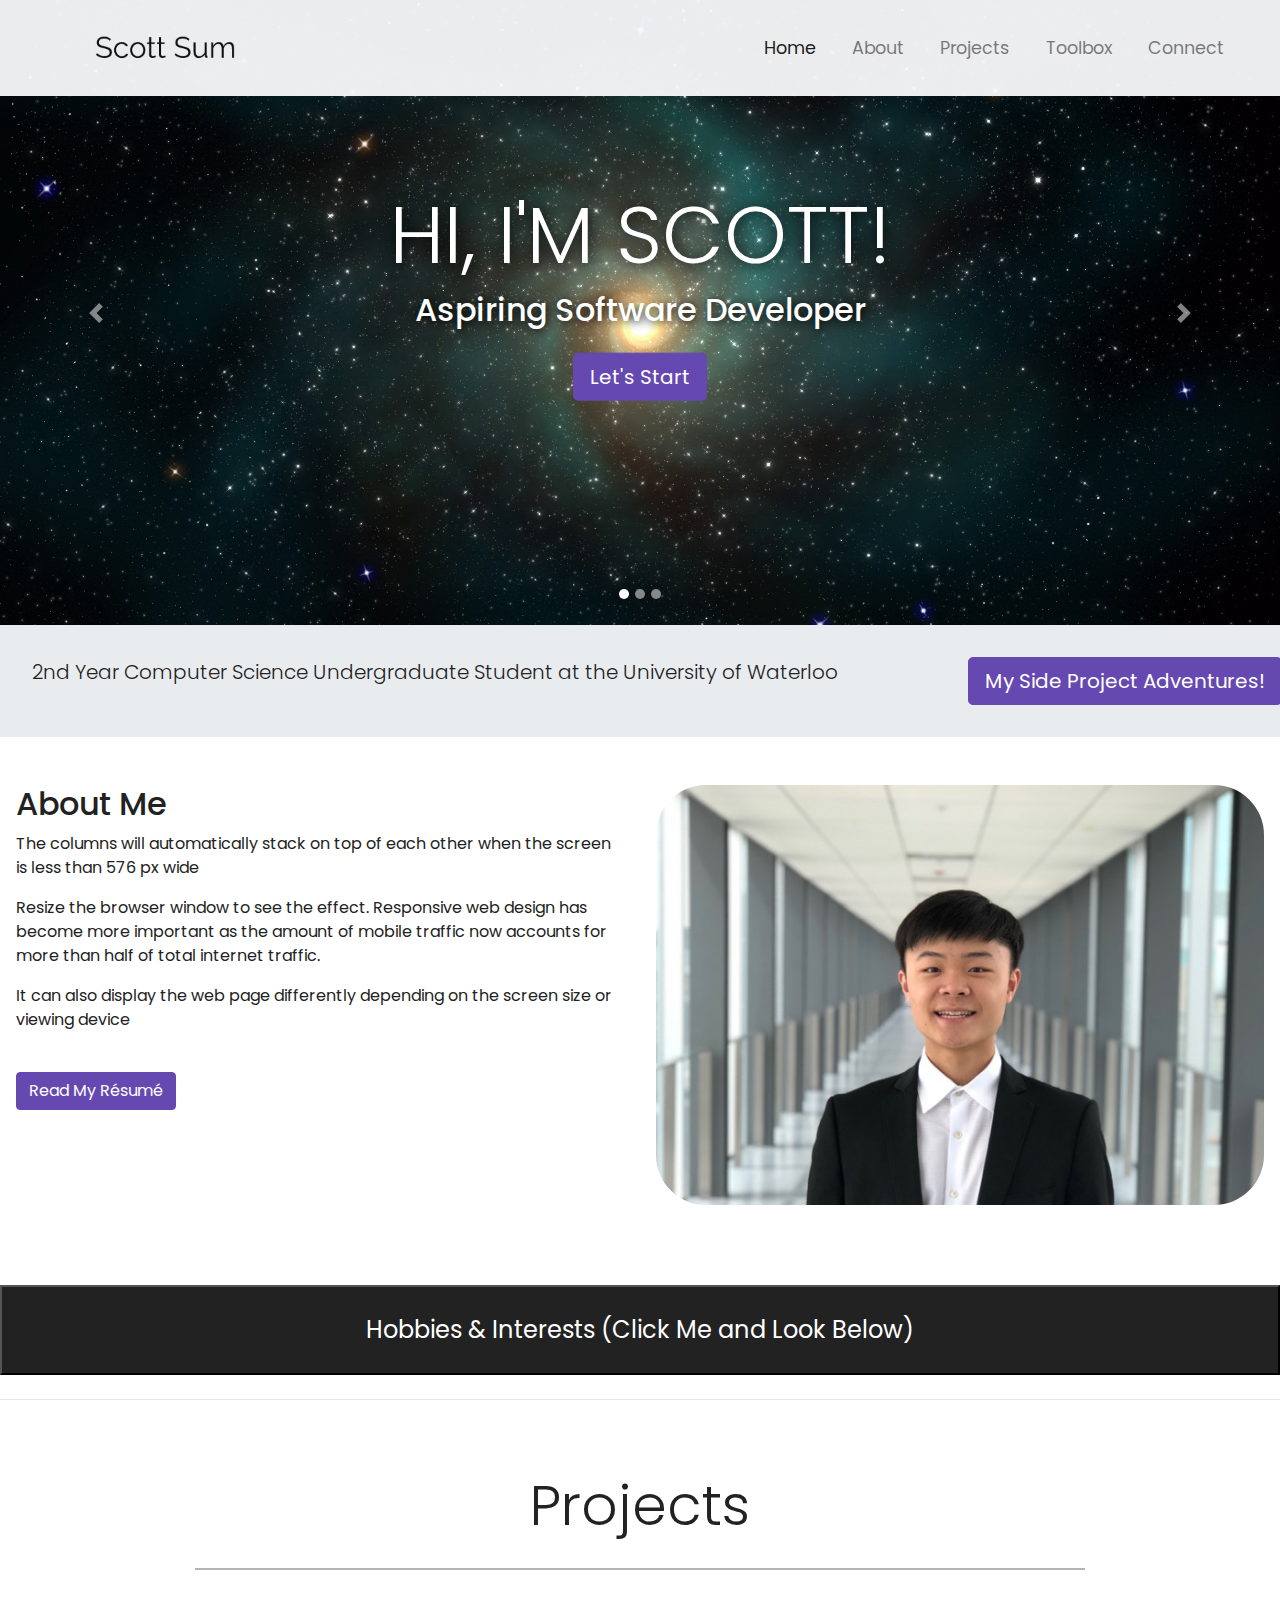
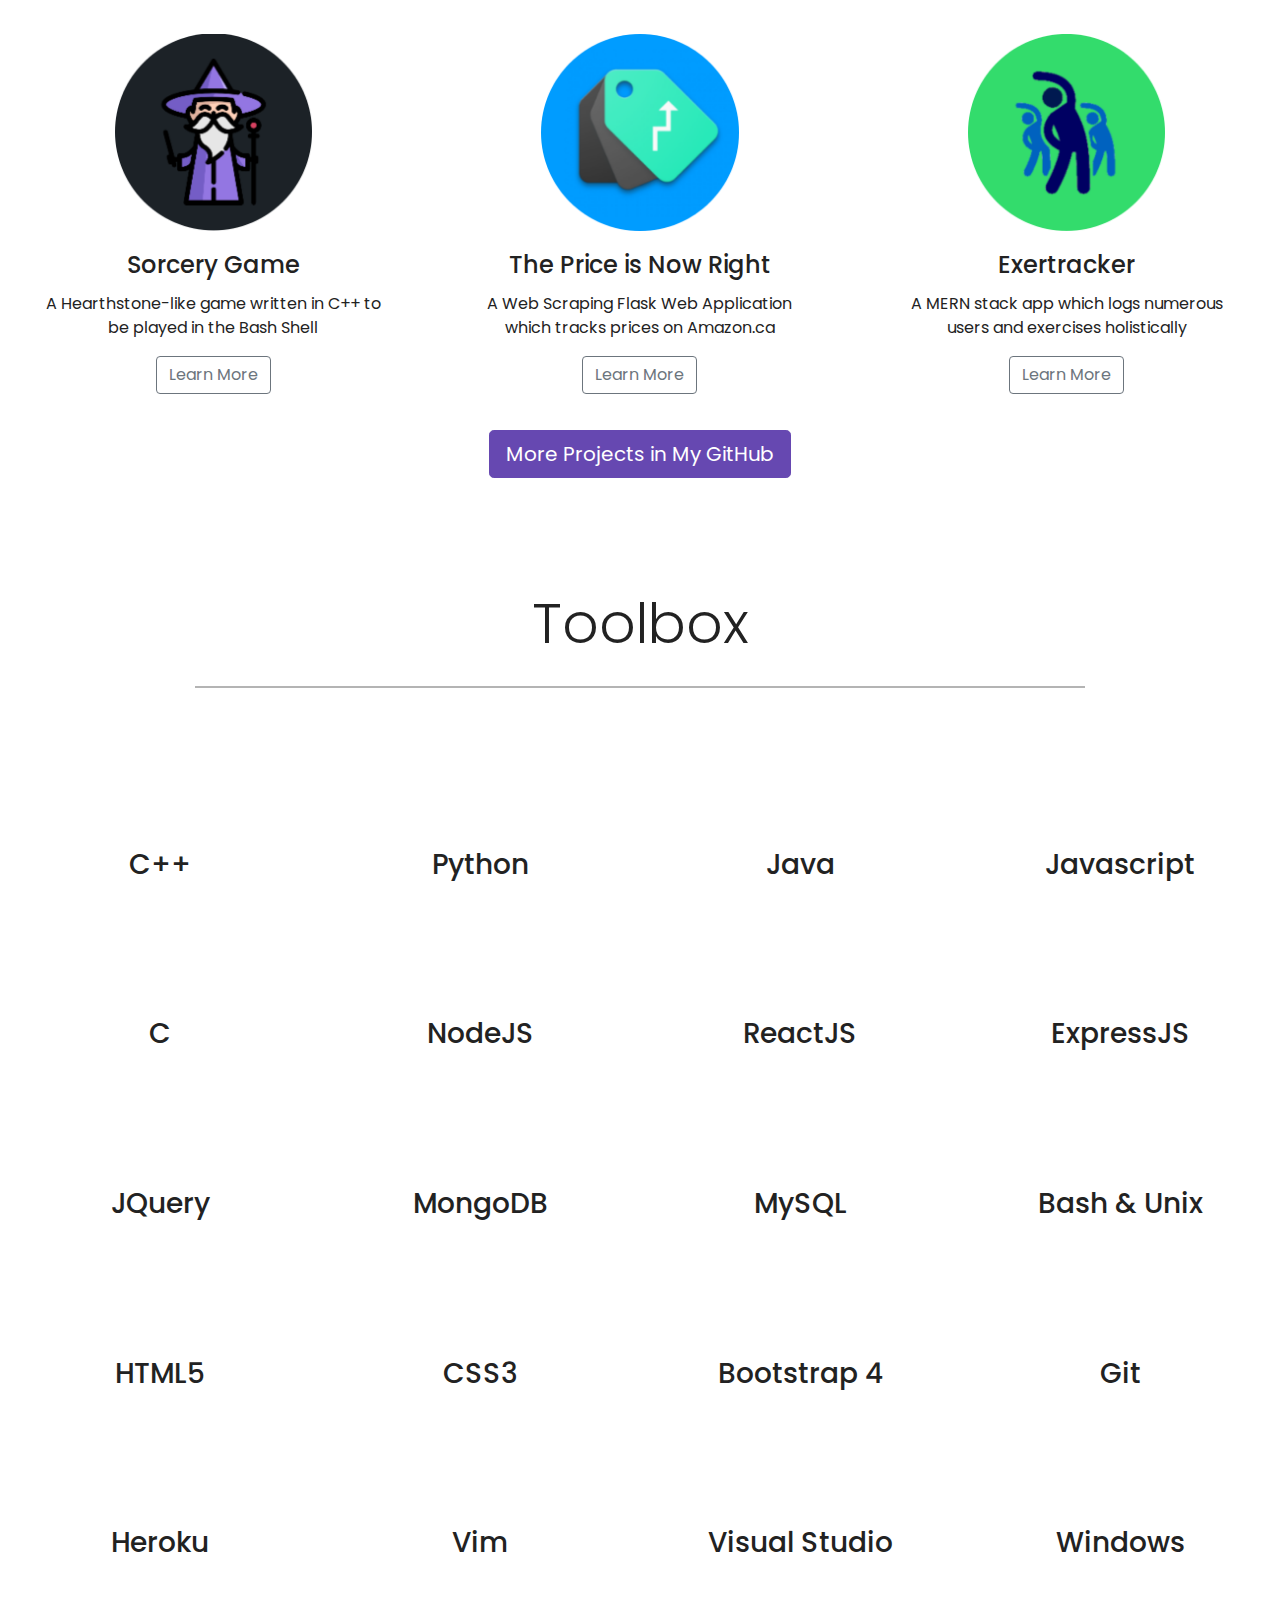
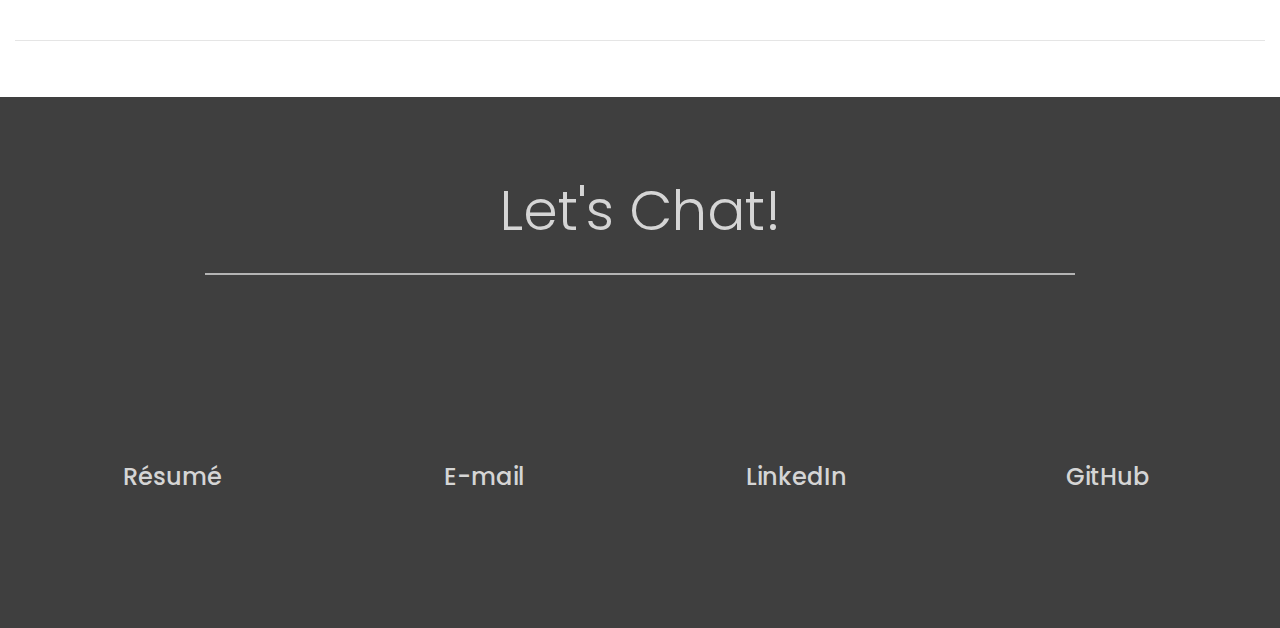
==== index.html @ 294de3d8 "first commit" ====
<!DOCTYPE html>
<html lang="en">
<head>
	<meta charset="utf-8">
	<meta name="viewport" content="width=device-width, initial-scale=1">
	<title>Scott Sum</title>
	<link rel="stylesheet" href="https://maxcdn.bootstrapcdn.com/bootstrap/4.0.0/css/bootstrap.min.css">
	<script src="https://ajax.googleapis.com/ajax/libs/jquery/3.3.1/jquery.min.js"></script>
	<script src="https://cdnjs.cloudflare.com/ajax/libs/popper.js/1.12.9/umd/popper.min.js"></script>
	<script src="https://maxcdn.bootstrapcdn.com/bootstrap/4.0.0/js/bootstrap.min.js"></script>
	<script src="https://use.fontawesome.com/releases/v5.11.2/js/all.js"></script>
	<link href="style.css" rel="stylesheet">
	<link rel="stylesheet" href="https://cdn.rawgit.com/konpa/devicon/df6431e323547add1b4cf45992913f15286456d3/devicon.min.css">
	<link rel='icon' href='img/favicon.ico' type='image/x-icon'/ >
</head>
<body>
	
	<!-- Navigation -->
	<nav class="navbar navbar-expand-md navbar-light bg-light fixed-top">
		<div class="container-fluid">
			<a class="navbar-brand" href="#"><img src="img/namelogo.png"></a>
			<button class="navbar-toggler" type="button" data-toggle="collapse" data-target="#navbarResponsive">
				<span class="navbar-toggler-icon"></span>
			</button>
			<div class="collapse navbar-collapse" id="navbarResponsive">
				<ul class="navbar-nav ml-auto">
					<li class="nav-item active">
						<a class="nav-link" href="#">Home</a>
					</li>
					<li class="nav-item">
						<a class="nav-link" href="#about">About</a>
					</li>
					<li class="nav-item">
						<a class="nav-link" href="#projects">Projects</a>
					</li>
					<li class="nav-item">
						<a class="nav-link" href="#toolbox">Toolbox</a>
					</li>
					<li class="nav-item">
						<a class="nav-link" href="#connect">Connect</a>
					</li>
				</ul>
			</div>
		</div>
	</nav>


<!--- Image Slider 

<div id="slides" class="carousel slide" data-ride="carousel">
<ul class="carousel-indicators">
	<li data-target="#slides" data-slide-to="0" class="active"></li>
	<li data-target="#slides" data-slide-to="1"></li>
	<li data-target="#slides" data-slide-to="2"></li>
</ul>
<div class="carousel-inner">
	<div class="carousel-item active">
		<img src="img/space.png">
		<div class="carousel-caption">
			<h1 class="display-2">Hi, I'm Scott!</h1>
			<h3>Aspiring Software Developer</h3>			
			<button onclick=window.location.href="#jumbotron" type="button" class="btn btn-primary btn-lg">Let's Start</button>
		</div> 
	</div>
	<div class="carousel-item">
		<img src="img/waterloo.png">
	</div>
	<div class="carousel-item">
		<img src="img/toronto.png">
	</div> 
</div>
</div>-->
<div id="slides" class="carousel slide" data-ride="carousel">

	<!-- Indicators -->
	<ul class="carousel-indicators">
		<li data-target="#slides" data-slide-to="0" class="active"></li>
		<li data-target="#slides" data-slide-to="1"></li>
		<li data-target="#slides" data-slide-to="2"></li>
	</ul>

	<!-- The slideshow -->
	<div class="carousel-inner">
		<div class="carousel-item active">
			<img src="img/space.png" alt="Space">
			<div class="carousel-caption">
				<h1 class="display-2">Hi, I'm Scott!</h1>
				<h3>Aspiring Software Developer</h3>			
				<a href="#about"><button type="button" class="btn btn-primary btn-lg">Let's Start</button></a>
				
			</div> 
		</div>
		<div class="carousel-item">
			<img src="img/waterloo.png" alt="Waterloo">
		</div>
		<div class="carousel-item">
			<img src="img/toronto.png" alt="Toronto">
		</div>
	</div>

	<!-- Left and right controls -->
	<a class="carousel-control-prev" href="#slides" data-slide="prev">
		<span class="carousel-control-prev-icon"></span>
	</a>
	<a class="carousel-control-next" href="#slides" data-slide="next">
		<span class="carousel-control-next-icon"></span>
	</a>

</div>


<!--- Jumbotron -->
<a name="jumbotron"></a>
<div class="container-fluid">
	<div class="row jumbotron">
		<div class="col-xs-12 col-sm-12 col-md-9 col-lg-9 cl-xl-10">
			<p class="lead">2nd Year Computer Science Undergraduate Student at the University of Waterloo</p>
		</div>
		<div class="col-xs-12 col-sm-12 col-md-3 col-lg-3 col-xl-2">
			<a name="about"></a>
			<a href="#projects"><button type="button" class="btn btn-primary btn-lg">My Side Project Adventures!</button></a>
		</div>
	</div>

</div>

<!--- Welcome Section 
<div class="container-fluid padding">
<div class="row welcome text=center">
	<div class="col-12">
		<h1 class="display-4">Built with ease.</h1>
	</div>
	<hr>
	<div class="col-12">
		<p class="lead">Welcome to my Bootstrap 4 website tutorial! Bootstrap is a free and open-source front0end library with HTML and CSS based designs.</p>
	</div>
</div>
</div>-->

<!--- Two Column Section -->
<div class="container-fluid padding">
	<div class="row padding">
		<div class="col-lg-6">
			<h2>About Me</h2>
			<p>The columns will automatically stack on top of each other when the screen is less than 576 px wide</p>
			<p>Resize the browser window to see the effect. Responsive web design has become more important as the amount of mobile traffic now accounts for more than half of total internet traffic.</p>
			<p>It can also display the web page differently depending on the screen size or viewing device</p>
			<br>
			<a href="https://www.dropbox.com/s/lf93338j1oi5sue/Sum%2C%20Scott%20Resume.pdf?dl=0" target="_blank" class="btn btn-primary">Read My Résumé</a>
		</div>
		<div class="col-lg-6">
			<img src="img/scott.png" class="scott img-fluid">
		</div>
	</div>
</div>
<!--- Emoji Section -->
<a name="projects"></a>
<button class="fun" data-toggle="collapse" data-target="#emoji">Hobbies & Interests (Click Me and Look Below)</button>
<div id="emoji" class="collapse">
	<div class="container-fluid padding">
		<div class="row text-center">
			<div class="col-sm-6 col-md-3">
				<img class="gif" src="img/gif/basketball.gif">
			</div>
			<div class="col-sm-6 col-md-3">
				<img class="gif" src="img/gif/ski.gif">
			</div>
			<div class="col-sm-6 col-md-3">
				<img class="gif" src="img/gif/rubiks.gif">
			</div>
			<div class="col-sm-6 col-md-3">
				<img class="gif" src="img/gif/cooking.gif">
			</div>
		</div>
	</div>
</div>
<hr class="my-4">



<!--- Fixed background 
<figure>
	<div class="fixed-wrap">
		<div id="fixed">
		</div>
	</div>
</figure>-->




<!--- Meet the team -->
<div class="container-fluid padding">
	<div class="row welcome text-center">
		<div class="col-12">
			<h1 class="display-4">Projects</h1>
		</div>
		<hr>
	</div>
</div>

<!--- Cards -->
<div class="container-fluid padding">
	<div class="row padding">
		<div class="col-md-4">
			<div class="card">
				<img class="card-img-top" src="img/project1.png">
				<div class="card-body">
					<h4 class="card-title">Sorcery Game</h4>
					<p class="card-text">A Hearthstone-like game written in C++ to be played in the Bash Shell</p>
					<a href="sorcery.html" class="btn btn-outline-secondary">Learn More</a>
				</div>
			</div>
		</div>
		<div class="col-md-4">
			<div class="card">
				<img class="card-img-top" src="img/project4.png">
				<div class="card-body">
					<h4 class="card-title">The Price is Now Right</h4>
					<p class="card-text">A Web Scraping Flask Web Application which tracks prices on Amazon.ca</p>
					<a href="amazon.html" class="btn btn-outline-secondary">Learn More</a>
				</div>
			</div>
		</div>
		<div class="col-md-4">
			<div class="card">
				<img class="card-img-top" src="img/project2.png">
				<div class="card-body">
					<h4 class="card-title">Exertracker</h4>
					<p class="card-text">A MERN stack app which logs numerous users and exercises holistically</p>
					<a href="exertracker.html" class="btn btn-outline-secondary">Learn More</a>
				</div>
			</div>
		</div>
		

		<div class="container">
			<div class="text-center">
				<a name="toolbox"></a>
				<a href="https://github.com/scott-sum" target="_blank"><button class="btn-primary btn-lg">More Projects in My GitHub</button></a>
			</div>
		</div>
	</div>
</div>

<!--- Three Column Section -->


<div class="container-fluid padding">
	<div class="row welcome text-center">
		<div class="col-12">
			<h1 class="display-4">Toolbox</h1>
		</div>
		<hr>
	</div>
</div>

<div class="container-fluid padding">
	<div class="row text-center padding">
		<div class="icon col-xs-12 col-sm-6 col-md-3">
			<i class="devicon-cplusplus-plain"></i>
			<h3>C++</h3>
		</div>
		<div class="icon col-xs-12 col-sm-6 col-md-3">
			<i class="devicon-python-plain"></i>
			<h3>Python</h3>
		</div>
		<div class="icon col-xs-12 col-sm-6 col-md-3">
			<i class="devicon-java-plain"></i>
			<h3>Java</h3>
		</div>
		<div class="icon col-xs-12 col-sm-6 col-md-3">
			<i class="devicon-javascript-plain"></i>
			<h3>Javascript</h3>
		</div>
		<div class="icon col-xs-12 col-sm-6 col-md-3">
			<i class="devicon-c-plain"></i>
			<h3>C</h3>
		</div>
		<div class="icon col-xs-12 col-sm-6 col-md-3">
			<i class="devicon-nodejs-plain"></i>
			<h3>NodeJS</h3>
		</div>
		<div class="icon col-xs-12 col-sm-6 col-md-3">
			<i class="devicon-react-original"></i>
			<h3>ReactJS</h3>
		</div>
		<div class="icon col-xs-12 col-sm-6 col-md-3">
			<i class="devicon-express-original"></i>
			<h3>ExpressJS</h3>
		</div>
		<div class="icon col-xs-12 col-sm-6 col-md-3">
			<i class="devicon-jquery-plain"></i>
			<h3>JQuery</h3>
		</div>
		<div class="icon col-xs-12 col-sm-6 col-md-3">
			<i class="devicon-mongodb-plain"></i>
			<h3>MongoDB</h3>
		</div>
		<div class="icon col-xs-12 col-sm-6 col-md-3">
			<i class="devicon-mysql-plain"></i>
			<h3>MySQL</h3>
		</div>
		<div class="icon col-xs-12 col-sm-6 col-md-3">
			<i class="devicon-linux-plain"></i>
			<h3>Bash & Unix</h3>
		</div>
		<div class="icon col-xs-12 col-sm-6 col-md-3">
			<i class="devicon-html5-plain"></i>
			<h3>HTML5</h3>
		</div>	
		<div class="icon col-xs-12 col-sm-6 col-md-3">
			<i class="devicon-css3-plain"></i>
			<h3>CSS3</h3>
		</div>
		<div class="icon col-xs-12 col-sm-6 col-md-3">
			<i class="devicon-bootstrap-plain"></i>
			<h3>Bootstrap 4</h3>
		</div>
		<div class="icon col-xs-12 col-sm-6 col-md-3">
			<i class="devicon-git-plain"></i>
			<h3>Git</h3>
		</div>
		<div class="icon col-xs-12 col-sm-6 col-md-3">
			<i class="devicon-heroku-original"></i>
			<h3>Heroku</h3>
		</div>
		<div class="icon col-xs-12 col-sm-6 col-md-3">
			<i class="devicon-vim-plain"></i>
			<h3>Vim</h3>
		</div>
		<div class="icon col-xs-12 col-sm-6 col-md-3">
			<i class="devicon-visualstudio-plain"></i>
			<h3>Visual Studio</h3>
		</div>
		<div class="icon col-xs-12 col-sm-6 col-md-3">
			<i class="devicon-windows8-original"></i>
			<h3>Windows</h3>
		</div>	
	</div>
	<hr class="my-4">
</div>

<!--- Two Column Section 
<div class="container-fluid padding">
<div class="row padding">
	<div class="col-lg-6">
		<h2>Our Philosophy</h2>
		<p>We know that greatness in a disruptive era requires bold ambition, curious talent and a culture that believes we're smarter together</p>
		<p>We approach every challenge holistically, with best-in-class expertise in data, creativity, media, technology, search, social and more. We call this Alchemy. It has the pwoer to build our client's brands and transform their business. And while it may seem like magic, we've got it down to a science </p>
		<br>		
	</div>
	<div class="col-lg-6">
		<img src="img/bootstrap2.png" class="img-fluid">
	</div>
</div>
<hr class="my-4">
</div> 
-->

<!--- Emoji Section 
<button class="fun" data-toggle="collapse" data-target="#emoji">Hobbies & Interests</button>
<div id="emoji" class="collapse">
<div class="container-fluid padding">
<div class="row text-center">
	<div class="col-sm-6 col-md-3">
		<img class="gif" src="img/gif/basketball.gif">
	</div>
	<div class="col-sm-6 col-md-3">
		<img class="gif" src="img/gif/ski.gif">
	</div>
	<div class="col-sm-6 col-md-3">
		<img class="gif" src="img/gif/rubiks.gif">
	</div>
	<div class="col-sm-6 col-md-3">
		<img class="gif" src="img/gif/cooking.gif">
	</div>
</div>
</div>
</div>-->




<!--- Footer -->

<a name="connect"></a>
<footer>
	<div class="container-fluid padding">
		<!--- Connect -->
		<div class="container-fluid padding">
			<div class="row text-center padding">
				<div class="container-fluid padding">
					<div class="row welcome text-center">
						<div class="col-12">
							<h1 class="display-4">Let's Chat!</h1>
						</div>
						<hr>
					</div>
				</div>
				<div class="col-12 social padding">
					<div class="row">
						<div class="col-md-3">
							<a href="https://www.dropbox.com/s/lf93338j1oi5sue/Sum%2C%20Scott%20Resume.pdf?dl=0" target="_blank"><i class="far fa-file"></i></a>
							<h4>Résumé</h4>
						</div>
						<div class="col-md-3">
							<a href="mailto:scottsum@outlook.com"><i class="fas fa-envelope-square"></i></a>
							<h4>E-mail</h4>
						</div>
						<div class="col-md-3">
							<a href="https://linkedin.com/in/scottsum/" target="_blank"><i class="fab fa-linkedin"></i></a>
							<h4>LinkedIn</h4>
						</div>
						<div class="col-md-3">
							<a href="https://github.com/scott-sum" target="_blank"><i class="fab fa-github"></i></a>
							<h4>GitHub</h4>
						</div>
					</div>	
				</div>
			</div>
		</div>
	</div>
</footer>



</body>
</html>
---- style.css ----
@import url('https://fonts.googleapis.com/css?family=Poppins:400,500,700');

html {
  scroll-behavior: smooth;
}

html, body {
  height: 100%;
  width: 100%;
  font-family: 'Poppins', sans-serif;
  color: #222;
}
.navbar{
  padding:.8rem;
  opacity: 95%;
}
.navbar-nav li {
  padding-right: 20px;
} 
.nav-link {
  font-size: 1.1em !important;
  
}
.carousel-inner img {
  width: 100%;
  height: 50%;
}
.carousel-caption {
  position: absolute;
  top: 50%;
  transform: translateY(-50%) ; 
}
.carousel-caption h1 {
  font-size: 500%;
  text-transform: uppercase;
  text-shadow: 1px 1px 15px #000;
}
.carousel-caption h3 {
  font-size: 200%;
  font-weight: 500;
  text-shadow: 1px 1px 10px #000;
  padding-bottom: 1rem;
}
.carousel-indicators li {
  border-radius: 100%;
  width: 10px;
  height: 10px;
}
.btn-primary {
  background-color: #6648b1;
  border: 1px solid #6648b1;
}
.btn-primary:hover {
  background-color: #563d7c;
  border: 1px solid #563d7c;
}
.scott {
  border-radius: 50px;
}
.jumbotron {
  padding: 1rem;
  border-radius: 0;
}

.padding {
  padding-bottom: 2rem;
}
.welcome {
  width: 75%;
  margin: 0 auto;
  padding-top: 2rem;
}
.welcome hr {
  border-top: 2px solid #b4b4b4;
  width: 95%;
  margin-top: 0.3rem;
  margin-bottom: 1rem;
}
.card {  
  border: 0px;    
  text-align: center;
  
}
.card-img-top {  
  width: 100%;
  height: auto;
  padding: 0%;
  margin: auto;
  display: block;
  max-width: 50%;
  
}

.icon i{
  font-size: 4em;
  margin: 1rem;
  color: #DC143C;
  transition: all ease 0.5s;
  -webkit-transition: all ease 0.5s;
  transform: scale(1);
  -webkit-transform: scale(1);  
}

.icon:hover {
  transition: all ease 0.5s;
  -webkit-transition: all ease 0.5s;
  transform: scale(1.2);
  -webkit-transform: scale(1.2);
}
.fun {
  width: 100%;
  font-size: 1.5em;
  height: 10%;
  margin-bottom: 0rem;
  background-color: #222;
  color: white;
}
.gif {
  max-width: 100%;
}
.social a {
  font-size: 4.5em;
  padding: 3rem;

}

.fa-linkedin, .fa-github, .fa-envelope-square, .fa-file {
  color: #d5d5d5;
}

.gif {
  border-radius: 10%;
}



.fa-linkedin:hover,.fa-github:hover,.fa-envelope-square:hover, .fa-file:hover {
  
  transform: scale(1.2);
  -webkit-transform: scale(1.2);
  transition: all ease 0.5s;
  -webkit-transition: all ease 0.5s;
  color: green;
}

footer {
  background-color: #3f3f3f;
  color: #d5d5d5;
  padding-top: 2rem;
}

hr.light {
  border-top: 1px solid #d5d5d5;
  width: 75%;
  margin-top: 0.8rem;
  margin-bottom: 1rem
}
footer a {
  color: #d5d5d5;
}

hr.light-100 {
  border-top: 1px solid #d5d5d5;
  width: 100%;
  margin-top: 0.8rem;
  margin-bottom: 1rem
}

.social {
  display: inline;
}




/*---Media Queries --*/
@media (max-width: 992px) {
  .social a {
    font-size: 4em;
    padding: 2rem;
  }
}
@media (max-width: 768px) {
  .carousel-caption {
    top: 45%;
  }
  .carousel-caption h1 {
    font-size: 350%;
  }
  .carousel-caption h3 {
    font-size: 140%;
    font-weight: 400;
    padding-bottom: 0.2rem;
  }
  .carousel-caption .btn {
    font-size: 95%;
    padding: 8px 14px;
  }
  .display-4 {
    font-size: 200%;
  }
  .social a {
    font-size: 2.5em;
    padding: 1.2rem;
  }
}
@media (max-width: 576px) {
  .carousel-caption {
    top: 40%;
  }
  .carousel-caption h1 {
    font-size: 250%;
  }
  .carousel-caption h3 {
    font-size: 110%;
  }
  .carousel-caption .btn {
    font-size: 90%;
    padding: 8px 14px;
  }
  .carousel-indicators {
    display: none;
  }
  .display-4 {
    font-size: 160%;
  }
  .social a {
    font-size: 2em;
    padding: 0.7rem;
  }
}


/*---Firefox Bug Fix --*/
.carousel-item {
  transition: -webkit-transform 0.5s ease;
  transition: transform 0.5s ease;
  transition: transform 0.5s ease, -webkit-transform 0.5s ease;
  -webkit-backface-visibility: visible;
  backface-visibility: visible;
}
/*--- Fixed Background Image --*/
figure {
  position: relative;
  width: 100%;
  height: 60%;
  margin: 0!important;
}
.fixed-wrap {
  clip: rect(0, auto, auto, 0);
  position: absolute;
  top: 0;
  left: 0;
  width: 100%;
  height: 100%;
}
#fixed {
  background-image: url('img/mac.png');
  position: fixed;
  display: block;
  top: 0;
  left: 0;
  width: 100%;
  height: 100%;
  background-size: cover;
  background-position: center center;
  -webkit-transform: translateZ(0);
          transform: translateZ(0);
  will-change: transform;
}
/*--- Bootstrap Padding Fix --*/
[class*="col-"] {
    padding: 1rem;
}





/*
Extra small (xs) devices (portrait phones, less than 576px)
No media query since this is the default in Bootstrap

Small (sm) devices (landscape phones, 576px and up)
@media (min-width: 576px) { ... }

Medium (md) devices (tablets, 768px and up)
@media (min-width: 768px) { ... }

Large (lg) devices (desktops, 992px and up)
@media (min-width: 992px) { ... }

Extra (xl) large devices (large desktops, 1200px and up)
@media (min-width: 1200px) { ... }
*/
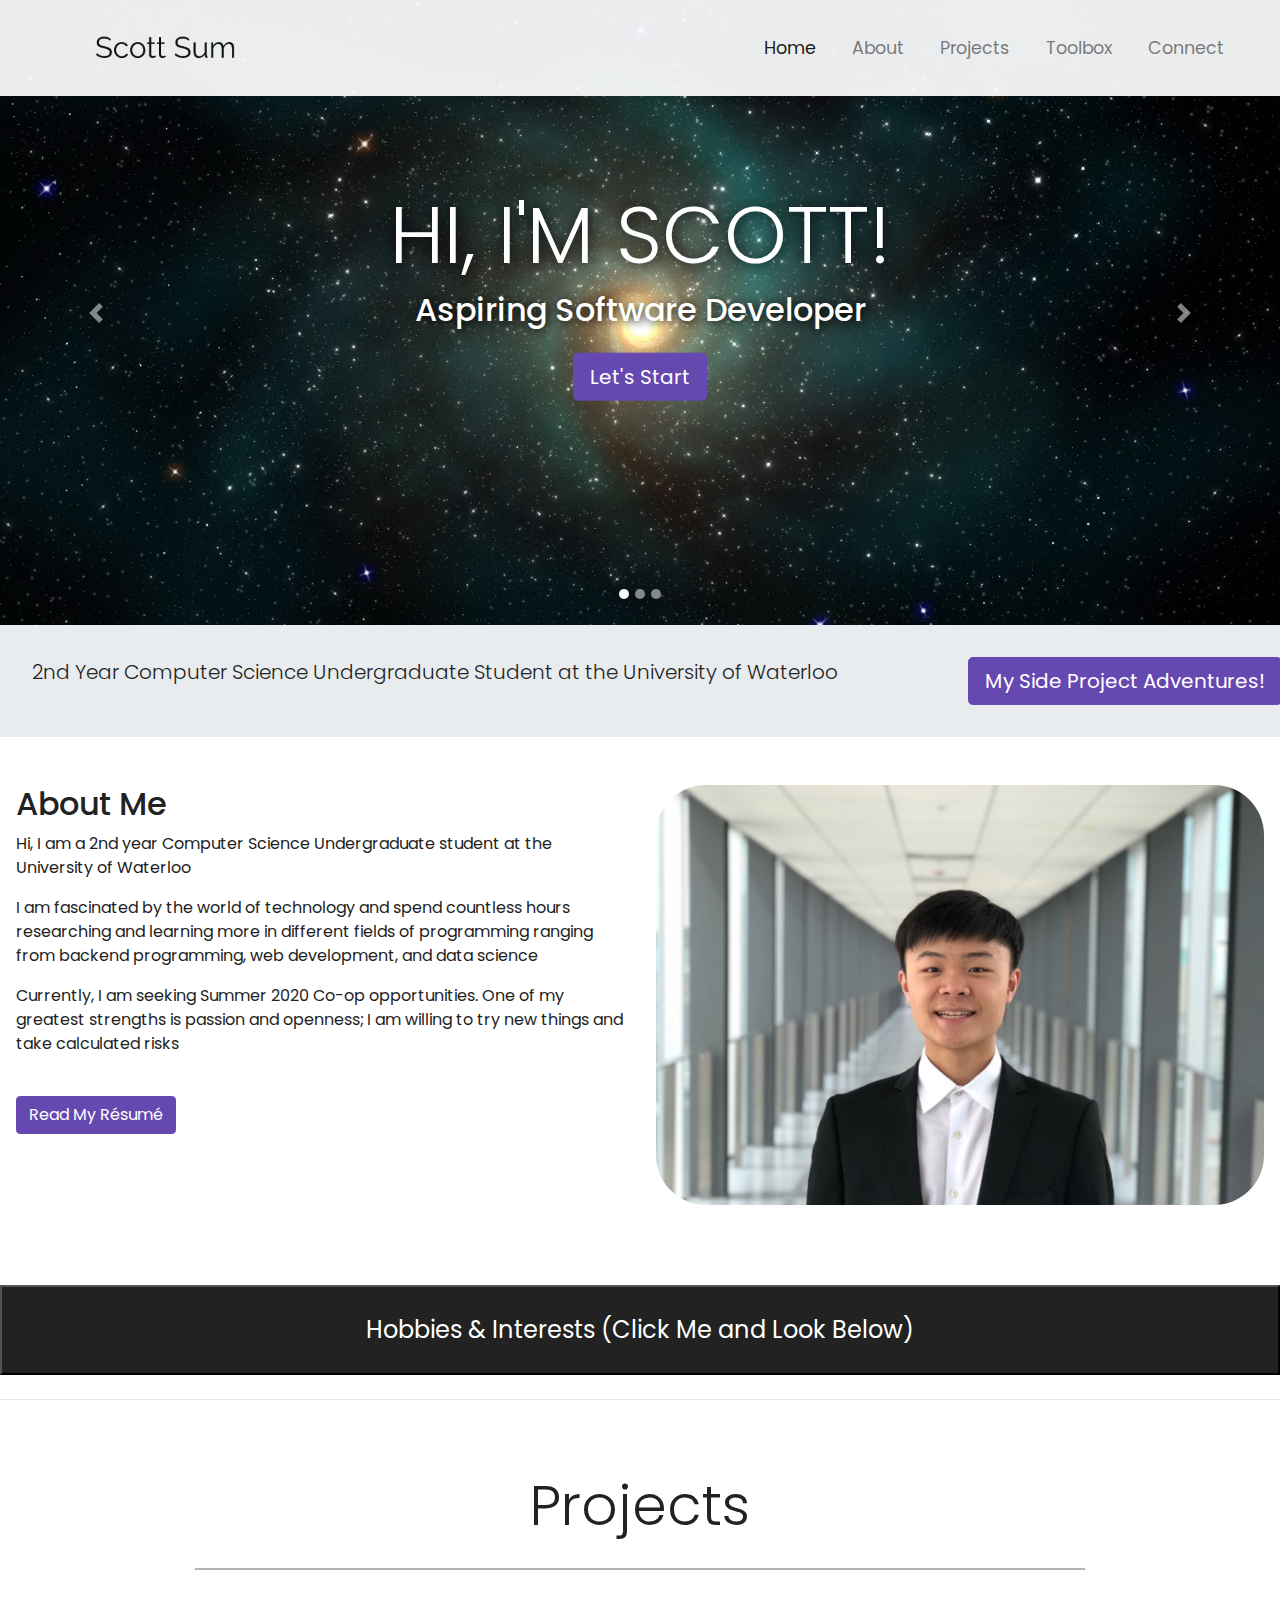
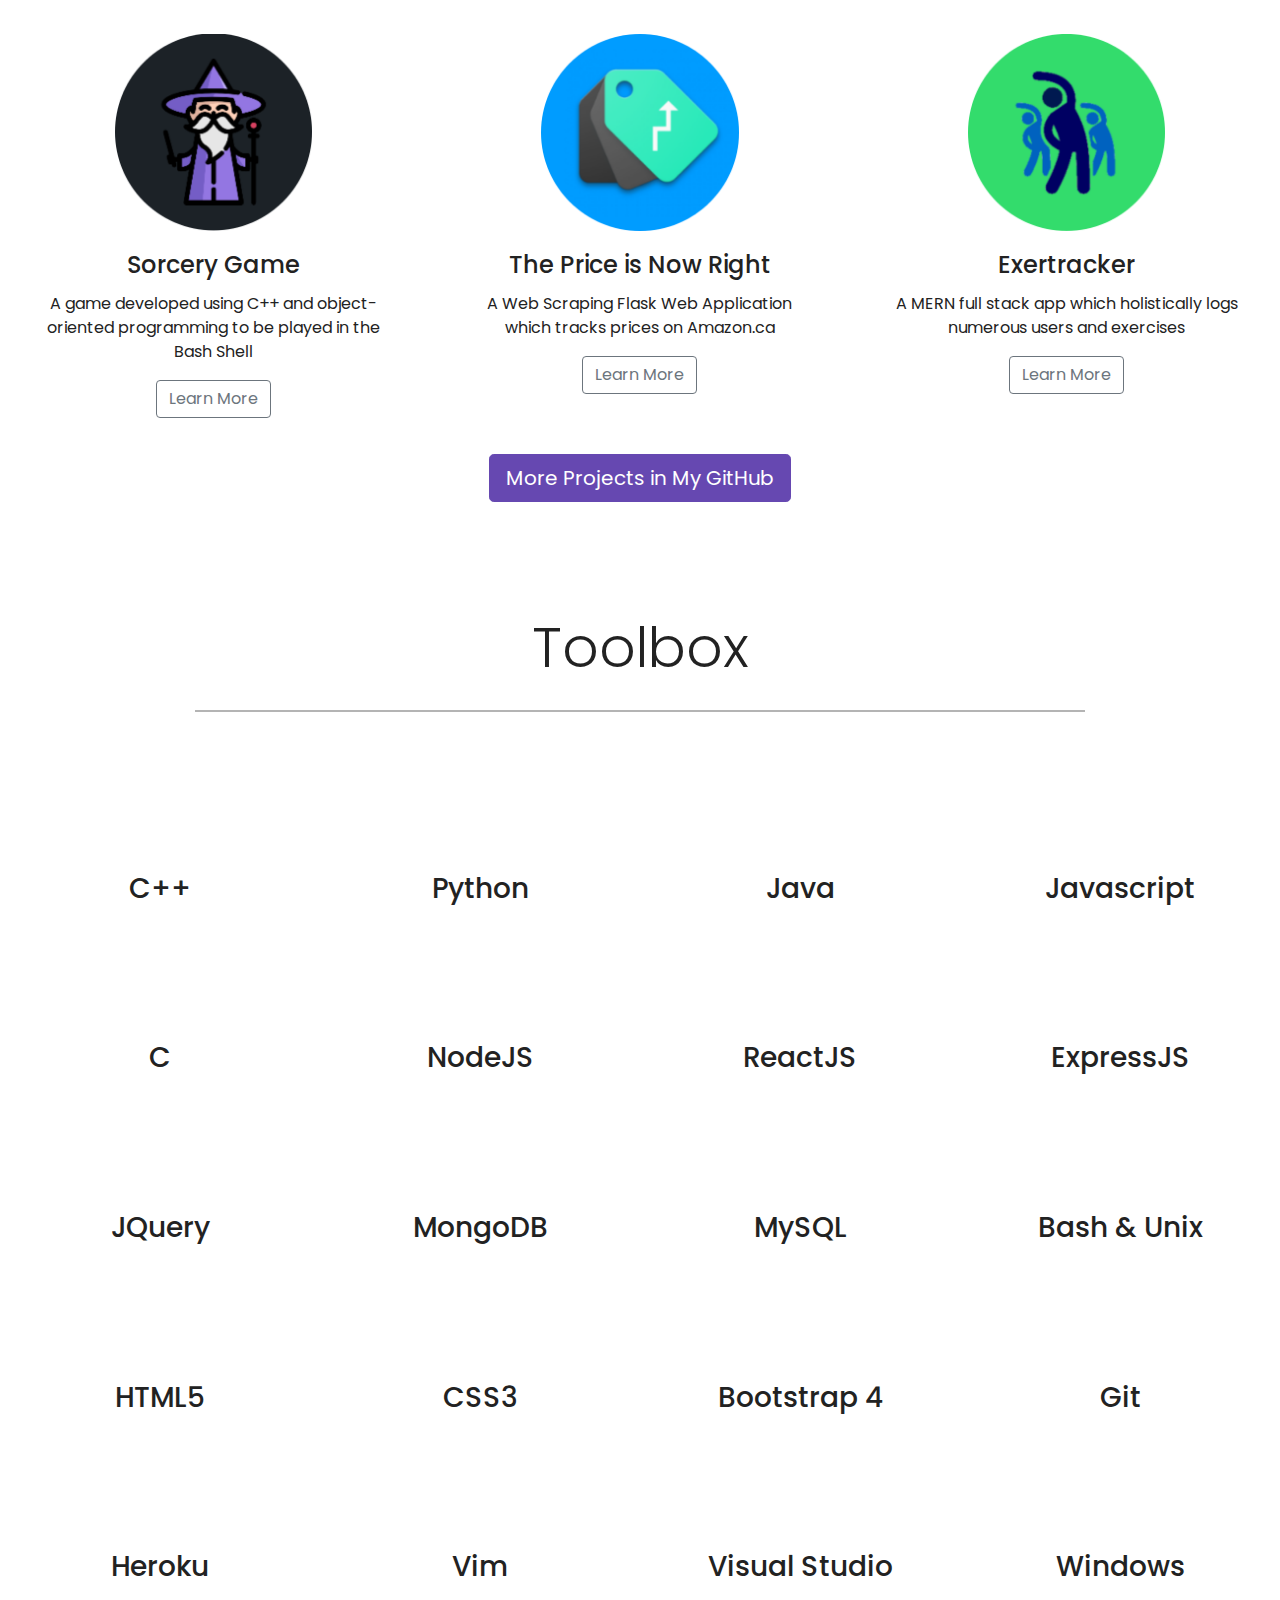
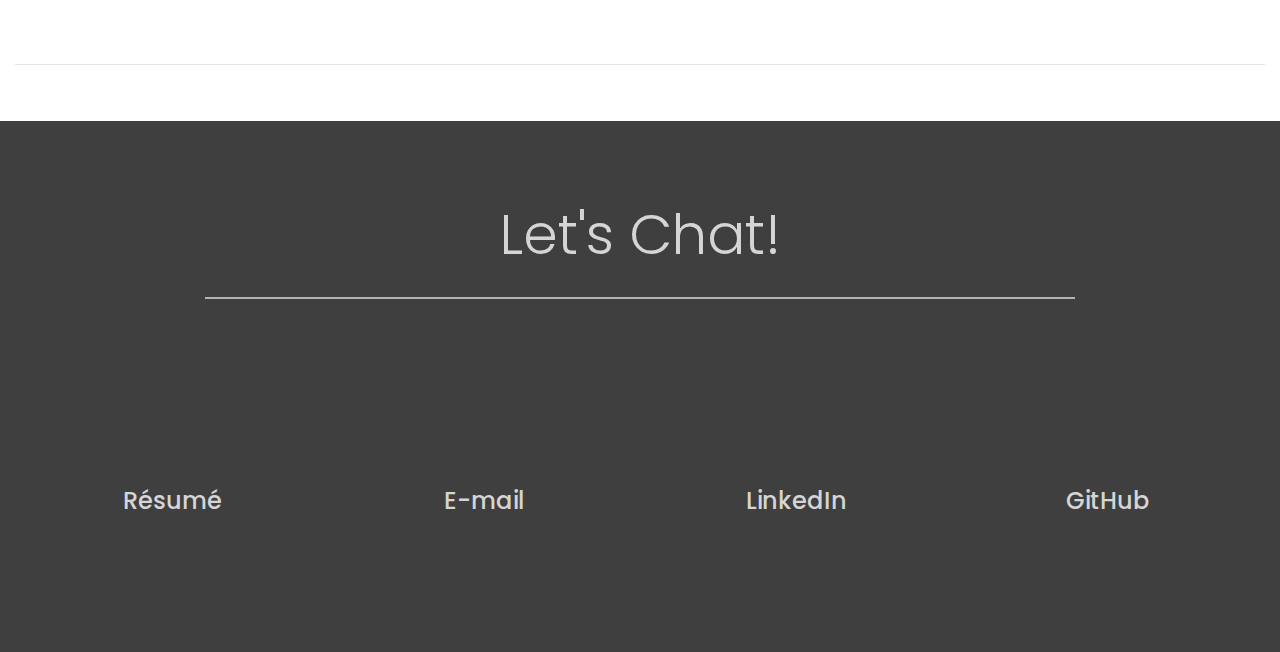
==== commit b6d2567b: "customizing and adding about me description" ====
--- a/index.html
+++ b/index.html
@@ -1,5 +1,6 @@
 <!DOCTYPE html>
 <html lang="en">
+
 <head>
 	<meta charset="utf-8">
 	<meta name="viewport" content="width=device-width, initial-scale=1">
@@ -10,12 +11,14 @@
 	<script src="https://maxcdn.bootstrapcdn.com/bootstrap/4.0.0/js/bootstrap.min.js"></script>
 	<script src="https://use.fontawesome.com/releases/v5.11.2/js/all.js"></script>
 	<link href="style.css" rel="stylesheet">
-	<link rel="stylesheet" href="https://cdn.rawgit.com/konpa/devicon/df6431e323547add1b4cf45992913f15286456d3/devicon.min.css">
-	<link rel='icon' href='img/favicon.ico' type='image/x-icon'/ >
+	<link rel="stylesheet"
+		href="https://cdn.rawgit.com/konpa/devicon/df6431e323547add1b4cf45992913f15286456d3/devicon.min.css">
+	<link rel='icon' href='img/favicon.ico' type='image/x-icon'/>
 </head>
+
 <body>
-	
-	<!-- Navigation -->
+
+	<!-- Navigation Bar -->
 	<nav class="navbar navbar-expand-md navbar-light bg-light fixed-top">
 		<div class="container-fluid">
 			<a class="navbar-brand" href="#"><img src="img/namelogo.png"></a>
@@ -45,404 +48,317 @@
 	</nav>
 
 
-<!--- Image Slider 
-
-<div id="slides" class="carousel slide" data-ride="carousel">
-<ul class="carousel-indicators">
-	<li data-target="#slides" data-slide-to="0" class="active"></li>
-	<li data-target="#slides" data-slide-to="1"></li>
-	<li data-target="#slides" data-slide-to="2"></li>
-</ul>
-<div class="carousel-inner">
-	<div class="carousel-item active">
-		<img src="img/space.png">
-		<div class="carousel-caption">
-			<h1 class="display-2">Hi, I'm Scott!</h1>
-			<h3>Aspiring Software Developer</h3>			
-			<button onclick=window.location.href="#jumbotron" type="button" class="btn btn-primary btn-lg">Let's Start</button>
-		</div> 
-	</div>
-	<div class="carousel-item">
-		<img src="img/waterloo.png">
-	</div>
-	<div class="carousel-item">
-		<img src="img/toronto.png">
-	</div> 
-</div>
-</div>-->
-<div id="slides" class="carousel slide" data-ride="carousel">
-
-	<!-- Indicators -->
-	<ul class="carousel-indicators">
-		<li data-target="#slides" data-slide-to="0" class="active"></li>
-		<li data-target="#slides" data-slide-to="1"></li>
-		<li data-target="#slides" data-slide-to="2"></li>
-	</ul>
-
-	<!-- The slideshow -->
-	<div class="carousel-inner">
-		<div class="carousel-item active">
-			<img src="img/space.png" alt="Space">
-			<div class="carousel-caption">
-				<h1 class="display-2">Hi, I'm Scott!</h1>
-				<h3>Aspiring Software Developer</h3>			
-				<a href="#about"><button type="button" class="btn btn-primary btn-lg">Let's Start</button></a>
-				
-			</div> 
-		</div>
-		<div class="carousel-item">
-			<img src="img/waterloo.png" alt="Waterloo">
-		</div>
-		<div class="carousel-item">
-			<img src="img/toronto.png" alt="Toronto">
-		</div>
-	</div>
-
-	<!-- Left and right controls -->
-	<a class="carousel-control-prev" href="#slides" data-slide="prev">
-		<span class="carousel-control-prev-icon"></span>
-	</a>
-	<a class="carousel-control-next" href="#slides" data-slide="next">
-		<span class="carousel-control-next-icon"></span>
-	</a>
-
-</div>
-
-
-<!--- Jumbotron -->
-<a name="jumbotron"></a>
-<div class="container-fluid">
-	<div class="row jumbotron">
-		<div class="col-xs-12 col-sm-12 col-md-9 col-lg-9 cl-xl-10">
-			<p class="lead">2nd Year Computer Science Undergraduate Student at the University of Waterloo</p>
-		</div>
-		<div class="col-xs-12 col-sm-12 col-md-3 col-lg-3 col-xl-2">
-			<a name="about"></a>
-			<a href="#projects"><button type="button" class="btn btn-primary btn-lg">My Side Project Adventures!</button></a>
-		</div>
-	</div>
-
-</div>
-
-<!--- Welcome Section 
-<div class="container-fluid padding">
-<div class="row welcome text=center">
-	<div class="col-12">
-		<h1 class="display-4">Built with ease.</h1>
-	</div>
-	<hr>
-	<div class="col-12">
-		<p class="lead">Welcome to my Bootstrap 4 website tutorial! Bootstrap is a free and open-source front0end library with HTML and CSS based designs.</p>
-	</div>
-</div>
-</div>-->
-
-<!--- Two Column Section -->
-<div class="container-fluid padding">
-	<div class="row padding">
-		<div class="col-lg-6">
-			<h2>About Me</h2>
-			<p>The columns will automatically stack on top of each other when the screen is less than 576 px wide</p>
-			<p>Resize the browser window to see the effect. Responsive web design has become more important as the amount of mobile traffic now accounts for more than half of total internet traffic.</p>
-			<p>It can also display the web page differently depending on the screen size or viewing device</p>
-			<br>
-			<a href="https://www.dropbox.com/s/lf93338j1oi5sue/Sum%2C%20Scott%20Resume.pdf?dl=0" target="_blank" class="btn btn-primary">Read My Résumé</a>
-		</div>
-		<div class="col-lg-6">
-			<img src="img/scott.png" class="scott img-fluid">
-		</div>
-	</div>
-</div>
-<!--- Emoji Section -->
-<a name="projects"></a>
-<button class="fun" data-toggle="collapse" data-target="#emoji">Hobbies & Interests (Click Me and Look Below)</button>
-<div id="emoji" class="collapse">
-	<div class="container-fluid padding">
-		<div class="row text-center">
-			<div class="col-sm-6 col-md-3">
-				<img class="gif" src="img/gif/basketball.gif">
-			</div>
-			<div class="col-sm-6 col-md-3">
-				<img class="gif" src="img/gif/ski.gif">
-			</div>
-			<div class="col-sm-6 col-md-3">
-				<img class="gif" src="img/gif/rubiks.gif">
-			</div>
-			<div class="col-sm-6 col-md-3">
-				<img class="gif" src="img/gif/cooking.gif">
-			</div>
-		</div>
-	</div>
-</div>
-<hr class="my-4">
-
-
-
-<!--- Fixed background 
-<figure>
-	<div class="fixed-wrap">
-		<div id="fixed">
-		</div>
-	</div>
-</figure>-->
-
-
-
-
-<!--- Meet the team -->
-<div class="container-fluid padding">
-	<div class="row welcome text-center">
-		<div class="col-12">
-			<h1 class="display-4">Projects</h1>
-		</div>
-		<hr>
-	</div>
-</div>
-
-<!--- Cards -->
-<div class="container-fluid padding">
-	<div class="row padding">
-		<div class="col-md-4">
-			<div class="card">
-				<img class="card-img-top" src="img/project1.png">
-				<div class="card-body">
-					<h4 class="card-title">Sorcery Game</h4>
-					<p class="card-text">A Hearthstone-like game written in C++ to be played in the Bash Shell</p>
-					<a href="sorcery.html" class="btn btn-outline-secondary">Learn More</a>
-				</div>
-			</div>
-		</div>
-		<div class="col-md-4">
-			<div class="card">
-				<img class="card-img-top" src="img/project4.png">
-				<div class="card-body">
-					<h4 class="card-title">The Price is Now Right</h4>
-					<p class="card-text">A Web Scraping Flask Web Application which tracks prices on Amazon.ca</p>
-					<a href="amazon.html" class="btn btn-outline-secondary">Learn More</a>
-				</div>
-			</div>
-		</div>
-		<div class="col-md-4">
-			<div class="card">
-				<img class="card-img-top" src="img/project2.png">
-				<div class="card-body">
-					<h4 class="card-title">Exertracker</h4>
-					<p class="card-text">A MERN stack app which logs numerous users and exercises holistically</p>
-					<a href="exertracker.html" class="btn btn-outline-secondary">Learn More</a>
-				</div>
-			</div>
-		</div>
-		
-
-		<div class="container">
-			<div class="text-center">
-				<a name="toolbox"></a>
-				<a href="https://github.com/scott-sum" target="_blank"><button class="btn-primary btn-lg">More Projects in My GitHub</button></a>
-			</div>
-		</div>
-	</div>
-</div>
-
-<!--- Three Column Section -->
-
-
-<div class="container-fluid padding">
-	<div class="row welcome text-center">
-		<div class="col-12">
-			<h1 class="display-4">Toolbox</h1>
-		</div>
-		<hr>
-	</div>
-</div>
-
-<div class="container-fluid padding">
-	<div class="row text-center padding">
-		<div class="icon col-xs-12 col-sm-6 col-md-3">
-			<i class="devicon-cplusplus-plain"></i>
-			<h3>C++</h3>
-		</div>
-		<div class="icon col-xs-12 col-sm-6 col-md-3">
-			<i class="devicon-python-plain"></i>
-			<h3>Python</h3>
-		</div>
-		<div class="icon col-xs-12 col-sm-6 col-md-3">
-			<i class="devicon-java-plain"></i>
-			<h3>Java</h3>
-		</div>
-		<div class="icon col-xs-12 col-sm-6 col-md-3">
-			<i class="devicon-javascript-plain"></i>
-			<h3>Javascript</h3>
-		</div>
-		<div class="icon col-xs-12 col-sm-6 col-md-3">
-			<i class="devicon-c-plain"></i>
-			<h3>C</h3>
-		</div>
-		<div class="icon col-xs-12 col-sm-6 col-md-3">
-			<i class="devicon-nodejs-plain"></i>
-			<h3>NodeJS</h3>
-		</div>
-		<div class="icon col-xs-12 col-sm-6 col-md-3">
-			<i class="devicon-react-original"></i>
-			<h3>ReactJS</h3>
-		</div>
-		<div class="icon col-xs-12 col-sm-6 col-md-3">
-			<i class="devicon-express-original"></i>
-			<h3>ExpressJS</h3>
-		</div>
-		<div class="icon col-xs-12 col-sm-6 col-md-3">
-			<i class="devicon-jquery-plain"></i>
-			<h3>JQuery</h3>
-		</div>
-		<div class="icon col-xs-12 col-sm-6 col-md-3">
-			<i class="devicon-mongodb-plain"></i>
-			<h3>MongoDB</h3>
-		</div>
-		<div class="icon col-xs-12 col-sm-6 col-md-3">
-			<i class="devicon-mysql-plain"></i>
-			<h3>MySQL</h3>
-		</div>
-		<div class="icon col-xs-12 col-sm-6 col-md-3">
-			<i class="devicon-linux-plain"></i>
-			<h3>Bash & Unix</h3>
-		</div>
-		<div class="icon col-xs-12 col-sm-6 col-md-3">
-			<i class="devicon-html5-plain"></i>
-			<h3>HTML5</h3>
-		</div>	
-		<div class="icon col-xs-12 col-sm-6 col-md-3">
-			<i class="devicon-css3-plain"></i>
-			<h3>CSS3</h3>
-		</div>
-		<div class="icon col-xs-12 col-sm-6 col-md-3">
-			<i class="devicon-bootstrap-plain"></i>
-			<h3>Bootstrap 4</h3>
-		</div>
-		<div class="icon col-xs-12 col-sm-6 col-md-3">
-			<i class="devicon-git-plain"></i>
-			<h3>Git</h3>
-		</div>
-		<div class="icon col-xs-12 col-sm-6 col-md-3">
-			<i class="devicon-heroku-original"></i>
-			<h3>Heroku</h3>
-		</div>
-		<div class="icon col-xs-12 col-sm-6 col-md-3">
-			<i class="devicon-vim-plain"></i>
-			<h3>Vim</h3>
-		</div>
-		<div class="icon col-xs-12 col-sm-6 col-md-3">
-			<i class="devicon-visualstudio-plain"></i>
-			<h3>Visual Studio</h3>
-		</div>
-		<div class="icon col-xs-12 col-sm-6 col-md-3">
-			<i class="devicon-windows8-original"></i>
-			<h3>Windows</h3>
-		</div>	
+	<!-- Carousel with three images-->
+	<div id="slides" class="carousel slide" data-ride="carousel">
+
+		<!-- Indicators -->
+		<ul class="carousel-indicators">
+			<li data-target="#slides" data-slide-to="0" class="active"></li>
+			<li data-target="#slides" data-slide-to="1"></li>
+			<li data-target="#slides" data-slide-to="2"></li>
+		</ul>
+
+		<!-- The slideshow -->
+		<div class="carousel-inner">
+			<div class="carousel-item active">
+				<img src="img/space.png" alt="Space">
+				<div class="carousel-caption">
+					<h1 class="display-2">Hi, I'm Scott!</h1>
+					<h3>Aspiring Software Developer</h3>
+					<a href="#about"><button type="button" class="btn btn-primary btn-lg">Let's Start</button></a>
+
+				</div>
+			</div>
+			<div class="carousel-item">
+				<img src="img/waterloo.png" alt="Waterloo">
+			</div>
+			<div class="carousel-item">
+				<img src="img/toronto.png" alt="Toronto">
+			</div>
+		</div>
+
+		<!-- Left and right controls -->
+		<a class="carousel-control-prev" href="#slides" data-slide="prev">
+			<span class="carousel-control-prev-icon"></span>
+		</a>
+		<a class="carousel-control-next" href="#slides" data-slide="next">
+			<span class="carousel-control-next-icon"></span>
+		</a>
+
+	</div>
+
+
+	<!--- Jumbotron with education -->
+	<a name="jumbotron"></a>
+	<div class="container-fluid">
+		<div class="row jumbotron">
+			<div class="col-xs-12 col-sm-12 col-md-9 col-lg-9 cl-xl-10">
+				<p class="lead">2nd Year Computer Science Undergraduate Student at the University of Waterloo</p>
+			</div>
+			<div class="col-xs-12 col-sm-12 col-md-3 col-lg-3 col-xl-2">
+				<a name="about"></a>
+				<a href="#projects"><button type="button" class="btn btn-primary btn-lg">My Side Project
+						Adventures!</button></a>
+			</div>
+		</div>
+
+	</div>
+
+
+
+	<!--- About Section -->
+	<div class="container-fluid padding">
+		<div class="row padding">
+			<div class="col-lg-6">
+				<h2>About Me</h2>
+				<p>Hi, I am a 2nd year Computer Science Undergraduate student at the University of Waterloo</p>
+				<p>I am fascinated by the world of technology and spend countless hours researching and learning more in
+					different fields of programming ranging from backend programming, web development, and data science
+				</p>
+				<p>Currently, I am seeking Summer 2020 Co-op opportunities. One of my greatest strengths is passion and
+					openness; I am willing to try new things and take calculated risks</p>
+				<br>
+				<a href="https://www.dropbox.com/s/lf93338j1oi5sue/Sum%2C%20Scott%20Resume.pdf?dl=0" target="_blank"
+					class="btn btn-primary">Read My Résumé</a>
+			</div>
+			<div class="col-lg-6">
+				<img src="img/scott.png" class="scott img-fluid">
+			</div>
+		</div>
+	</div>
+
+
+	<!--- Hobbies Section  -->
+	<a name="projects"></a>
+	<button class="fun" data-toggle="collapse" data-target="#hobby">Hobbies & Interests (Click Me and Look
+		Below)</button>
+	<div id="hobby" class="collapse">
+		<div class="container-fluid padding">
+			<div class="row text-center">
+				<div class="col-sm-6 col-md-3">
+					<img class="gif" src="img/gif/basketball.gif">
+				</div>
+				<div class="col-sm-6 col-md-3">
+					<img class="gif" src="img/gif/ski.gif">
+				</div>
+				<div class="col-sm-6 col-md-3">
+					<img class="gif" src="img/gif/rubiks.gif">
+				</div>
+				<div class="col-sm-6 col-md-3">
+					<img class="gif" src="img/gif/cooking.gif">
+				</div>
+			</div>
+		</div>
 	</div>
 	<hr class="my-4">
-</div>
-
-<!--- Two Column Section 
-<div class="container-fluid padding">
-<div class="row padding">
-	<div class="col-lg-6">
-		<h2>Our Philosophy</h2>
-		<p>We know that greatness in a disruptive era requires bold ambition, curious talent and a culture that believes we're smarter together</p>
-		<p>We approach every challenge holistically, with best-in-class expertise in data, creativity, media, technology, search, social and more. We call this Alchemy. It has the pwoer to build our client's brands and transform their business. And while it may seem like magic, we've got it down to a science </p>
-		<br>		
-	</div>
-	<div class="col-lg-6">
-		<img src="img/bootstrap2.png" class="img-fluid">
-	</div>
-</div>
-<hr class="my-4">
-</div> 
--->
-
-<!--- Emoji Section 
-<button class="fun" data-toggle="collapse" data-target="#emoji">Hobbies & Interests</button>
-<div id="emoji" class="collapse">
-<div class="container-fluid padding">
-<div class="row text-center">
-	<div class="col-sm-6 col-md-3">
-		<img class="gif" src="img/gif/basketball.gif">
-	</div>
-	<div class="col-sm-6 col-md-3">
-		<img class="gif" src="img/gif/ski.gif">
-	</div>
-	<div class="col-sm-6 col-md-3">
-		<img class="gif" src="img/gif/rubiks.gif">
-	</div>
-	<div class="col-sm-6 col-md-3">
-		<img class="gif" src="img/gif/cooking.gif">
-	</div>
-</div>
-</div>
-</div>-->
-
-
-
-
-<!--- Footer -->
-
-<a name="connect"></a>
-<footer>
-	<div class="container-fluid padding">
-		<!--- Connect -->
+
+
+
+
+
+	<!--- Some Side Projects -->
+	<div class="container-fluid padding">
+		<div class="row welcome text-center">
+			<div class="col-12">
+				<h1 class="display-4">Projects</h1>
+			</div>
+			<hr>
+		</div>
+	</div>
+
+	<!--- Side Project Cards (Three Column Section) -->
+	<div class="container-fluid padding">
+		<div class="row padding">
+			<div class="col-md-4">
+				<div class="card">
+					<img class="card-img-top" src="img/project1.png">
+					<div class="card-body">
+						<h4 class="card-title">Sorcery Game</h4>
+						<p class="card-text">A game developed using C++ and object-oriented programming to be played in
+							the Bash Shell</p>
+						<a href="sorcery.html" class="btn btn-outline-secondary">Learn More</a>
+					</div>
+				</div>
+			</div>
+			<div class="col-md-4">
+				<div class="card">
+					<img class="card-img-top" src="img/project4.png">
+					<div class="card-body">
+						<h4 class="card-title">The Price is Now Right</h4>
+						<p class="card-text">A Web Scraping Flask Web Application which tracks prices on Amazon.ca</p>
+						<a href="amazon.html" class="btn btn-outline-secondary">Learn More</a>
+					</div>
+				</div>
+			</div>
+			<div class="col-md-4">
+				<div class="card">
+					<img class="card-img-top" src="img/project2.png">
+					<div class="card-body">
+						<h4 class="card-title">Exertracker</h4>
+						<p class="card-text">A MERN full stack app which holistically logs numerous users and exercises
+						</p>
+						<a href="exertracker.html" class="btn btn-outline-secondary">Learn More</a>
+					</div>
+				</div>
+			</div>
+
+
+			<div class="container">
+				<div class="text-center">
+					<a name="toolbox"></a>
+					<a href="https://github.com/scott-sum" target="_blank"><button class="btn-primary btn-lg">More
+							Projects in My GitHub</button></a>
+				</div>
+			</div>
+		</div>
+	</div>
+
+
+
+	<!--- Programming Toolbox -->
+
+	<div class="container-fluid padding">
+		<div class="row welcome text-center">
+			<div class="col-12">
+				<h1 class="display-4">Toolbox</h1>
+			</div>
+			<hr>
+		</div>
+	</div>
+
+	<div class="container-fluid padding">
+		<div class="row text-center padding">
+			<div class="icon col-xs-12 col-sm-6 col-md-3">
+				<i class="devicon-cplusplus-plain"></i>
+				<h3>C++</h3>
+			</div>
+			<div class="icon col-xs-12 col-sm-6 col-md-3">
+				<i class="devicon-python-plain"></i>
+				<h3>Python</h3>
+			</div>
+			<div class="icon col-xs-12 col-sm-6 col-md-3">
+				<i class="devicon-java-plain"></i>
+				<h3>Java</h3>
+			</div>
+			<div class="icon col-xs-12 col-sm-6 col-md-3">
+				<i class="devicon-javascript-plain"></i>
+				<h3>Javascript</h3>
+			</div>
+			<div class="icon col-xs-12 col-sm-6 col-md-3">
+				<i class="devicon-c-plain"></i>
+				<h3>C</h3>
+			</div>
+			<div class="icon col-xs-12 col-sm-6 col-md-3">
+				<i class="devicon-nodejs-plain"></i>
+				<h3>NodeJS</h3>
+			</div>
+			<div class="icon col-xs-12 col-sm-6 col-md-3">
+				<i class="devicon-react-original"></i>
+				<h3>ReactJS</h3>
+			</div>
+			<div class="icon col-xs-12 col-sm-6 col-md-3">
+				<i class="devicon-express-original"></i>
+				<h3>ExpressJS</h3>
+			</div>
+			<div class="icon col-xs-12 col-sm-6 col-md-3">
+				<i class="devicon-jquery-plain"></i>
+				<h3>JQuery</h3>
+			</div>
+			<div class="icon col-xs-12 col-sm-6 col-md-3">
+				<i class="devicon-mongodb-plain"></i>
+				<h3>MongoDB</h3>
+			</div>
+			<div class="icon col-xs-12 col-sm-6 col-md-3">
+				<i class="devicon-mysql-plain"></i>
+				<h3>MySQL</h3>
+			</div>
+			<div class="icon col-xs-12 col-sm-6 col-md-3">
+				<i class="devicon-linux-plain"></i>
+				<h3>Bash & Unix</h3>
+			</div>
+			<div class="icon col-xs-12 col-sm-6 col-md-3">
+				<i class="devicon-html5-plain"></i>
+				<h3>HTML5</h3>
+			</div>
+			<div class="icon col-xs-12 col-sm-6 col-md-3">
+				<i class="devicon-css3-plain"></i>
+				<h3>CSS3</h3>
+			</div>
+			<div class="icon col-xs-12 col-sm-6 col-md-3">
+				<i class="devicon-bootstrap-plain"></i>
+				<h3>Bootstrap 4</h3>
+			</div>
+			<div class="icon col-xs-12 col-sm-6 col-md-3">
+				<i class="devicon-git-plain"></i>
+				<h3>Git</h3>
+			</div>
+			<div class="icon col-xs-12 col-sm-6 col-md-3">
+				<i class="devicon-heroku-original"></i>
+				<h3>Heroku</h3>
+			</div>
+			<div class="icon col-xs-12 col-sm-6 col-md-3">
+				<i class="devicon-vim-plain"></i>
+				<h3>Vim</h3>
+			</div>
+			<div class="icon col-xs-12 col-sm-6 col-md-3">
+				<i class="devicon-visualstudio-plain"></i>
+				<h3>Visual Studio</h3>
+			</div>
+			<div class="icon col-xs-12 col-sm-6 col-md-3">
+				<i class="devicon-windows8-original"></i>
+				<h3>Windows</h3>
+			</div>
+		</div>
+		<hr class="my-4">
+	</div>
+
+
+
+	<!--- Footer with contact info-->
+
+	<a name="connect"></a>
+	<footer>
 		<div class="container-fluid padding">
-			<div class="row text-center padding">
-				<div class="container-fluid padding">
-					<div class="row welcome text-center">
-						<div class="col-12">
-							<h1 class="display-4">Let's Chat!</h1>
+			<!--- Connect -->
+			<div class="container-fluid padding">
+				<div class="row text-center padding">
+					<div class="container-fluid padding">
+						<div class="row welcome text-center">
+							<div class="col-12">
+								<h1 class="display-4">Let's Chat!</h1>
+							</div>
+							<hr>
 						</div>
-						<hr>
-					</div>
-				</div>
-				<div class="col-12 social padding">
-					<div class="row">
-						<div class="col-md-3">
-							<a href="https://www.dropbox.com/s/lf93338j1oi5sue/Sum%2C%20Scott%20Resume.pdf?dl=0" target="_blank"><i class="far fa-file"></i></a>
-							<h4>Résumé</h4>
+					</div>
+					<div class="col-12 social padding">
+						<div class="row">
+							<div class="col-md-3">
+								<a href="https://www.dropbox.com/s/lf93338j1oi5sue/Sum%2C%20Scott%20Resume.pdf?dl=0"
+									target="_blank"><i class="far fa-file"></i></a>
+								<h4>Résumé</h4>
+							</div>
+							<div class="col-md-3">
+								<a href="mailto:scottsum@outlook.com"><i class="fas fa-envelope-square"></i></a>
+								<h4>E-mail</h4>
+							</div>
+							<div class="col-md-3">
+								<a href="https://linkedin.com/in/scottsum/" target="_blank"><i
+										class="fab fa-linkedin"></i></a>
+								<h4>LinkedIn</h4>
+							</div>
+							<div class="col-md-3">
+								<a href="https://github.com/scott-sum" target="_blank"><i class="fab fa-github"></i></a>
+								<h4>GitHub</h4>
+							</div>
 						</div>
-						<div class="col-md-3">
-							<a href="mailto:scottsum@outlook.com"><i class="fas fa-envelope-square"></i></a>
-							<h4>E-mail</h4>
-						</div>
-						<div class="col-md-3">
-							<a href="https://linkedin.com/in/scottsum/" target="_blank"><i class="fab fa-linkedin"></i></a>
-							<h4>LinkedIn</h4>
-						</div>
-						<div class="col-md-3">
-							<a href="https://github.com/scott-sum" target="_blank"><i class="fab fa-github"></i></a>
-							<h4>GitHub</h4>
-						</div>
-					</div>	
-				</div>
-			</div>
-		</div>
-	</div>
-</footer>
+					</div>
+				</div>
+			</div>
+		</div>
+	</footer>
 
 
 
 </body>
-</html>
-
-
-
-
-
-
-
-
-
-
-
-
-
-
-
-
-
-
-
+
+</html>--- a/style.css
+++ b/style.css
@@ -94,7 +94,7 @@
 .icon i{
   font-size: 4em;
   margin: 1rem;
-  color: #DC143C;
+  color: #3366ff;
   transition: all ease 0.5s;
   -webkit-transition: all ease 0.5s;
   transform: scale(1);
@@ -130,6 +130,10 @@
 
 .gif {
   border-radius: 10%;
+}
+
+.proj {
+  padding: 50px;
 }
 
 
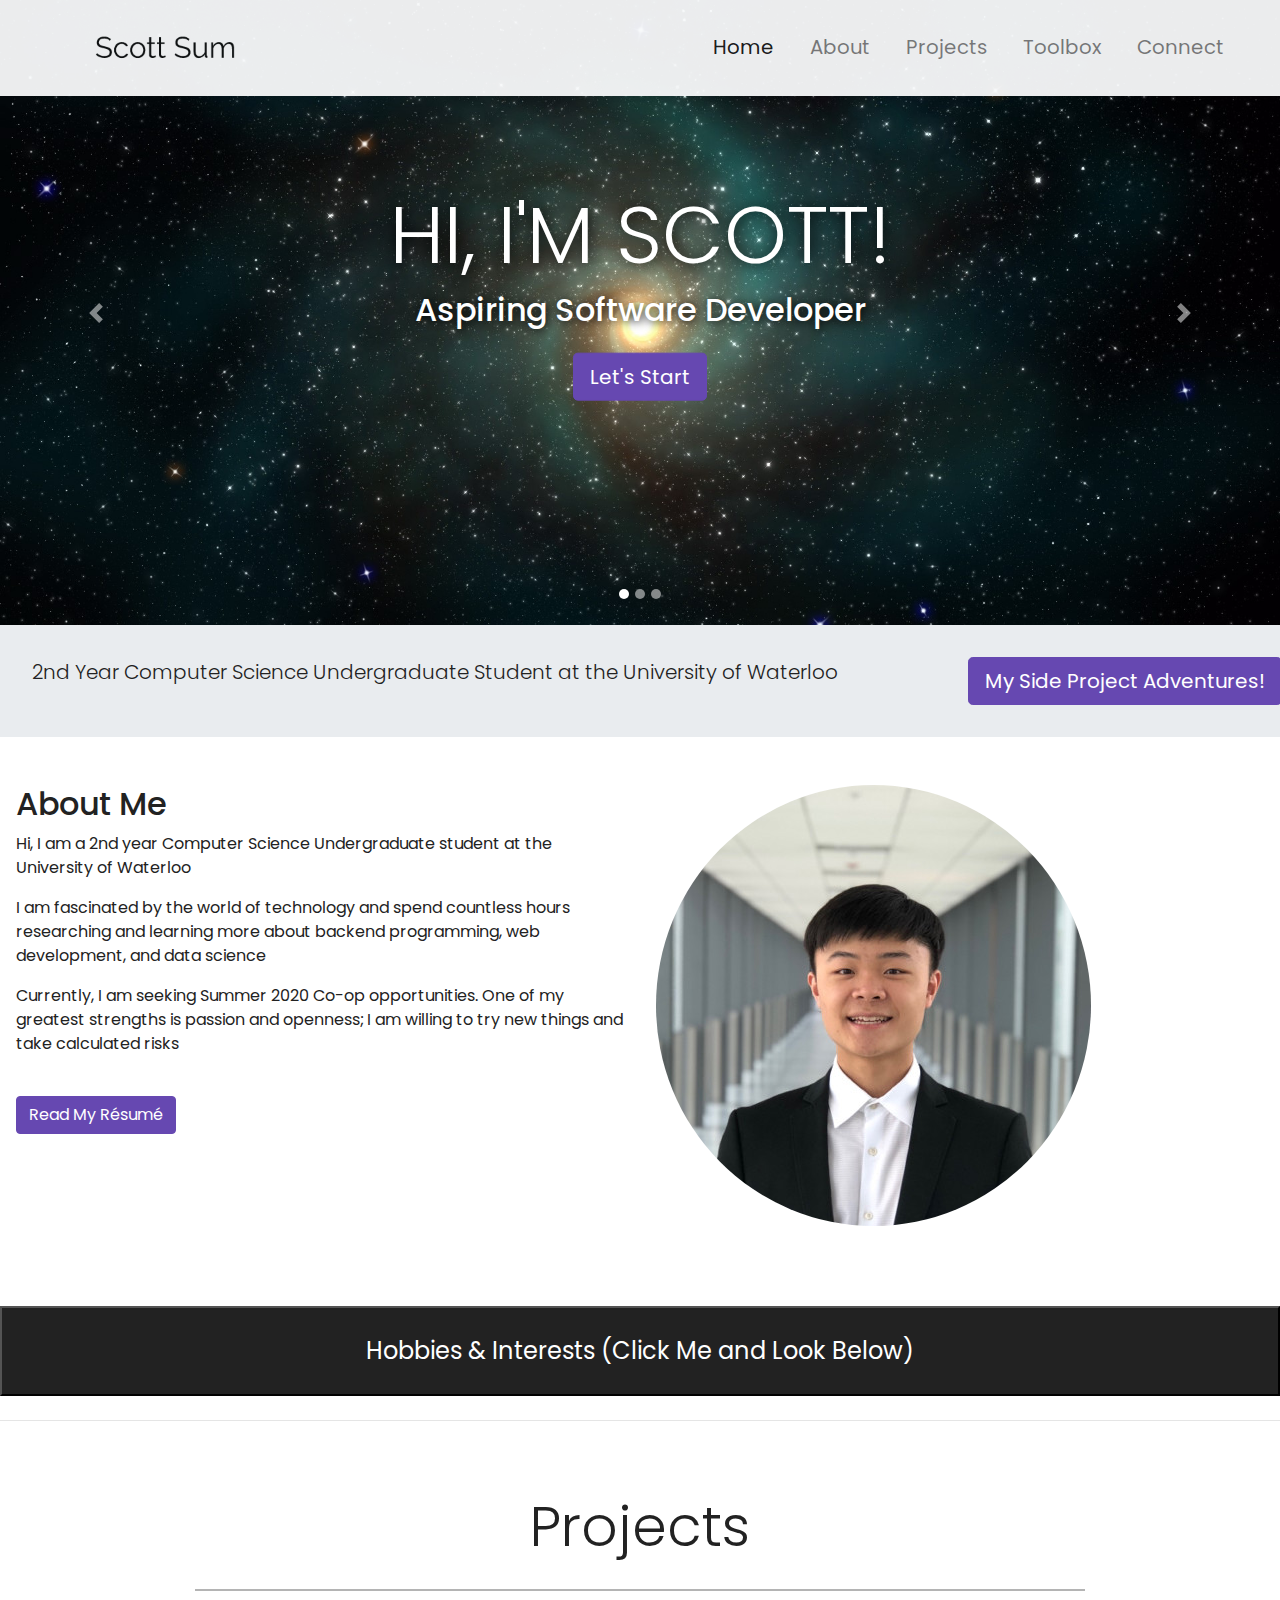
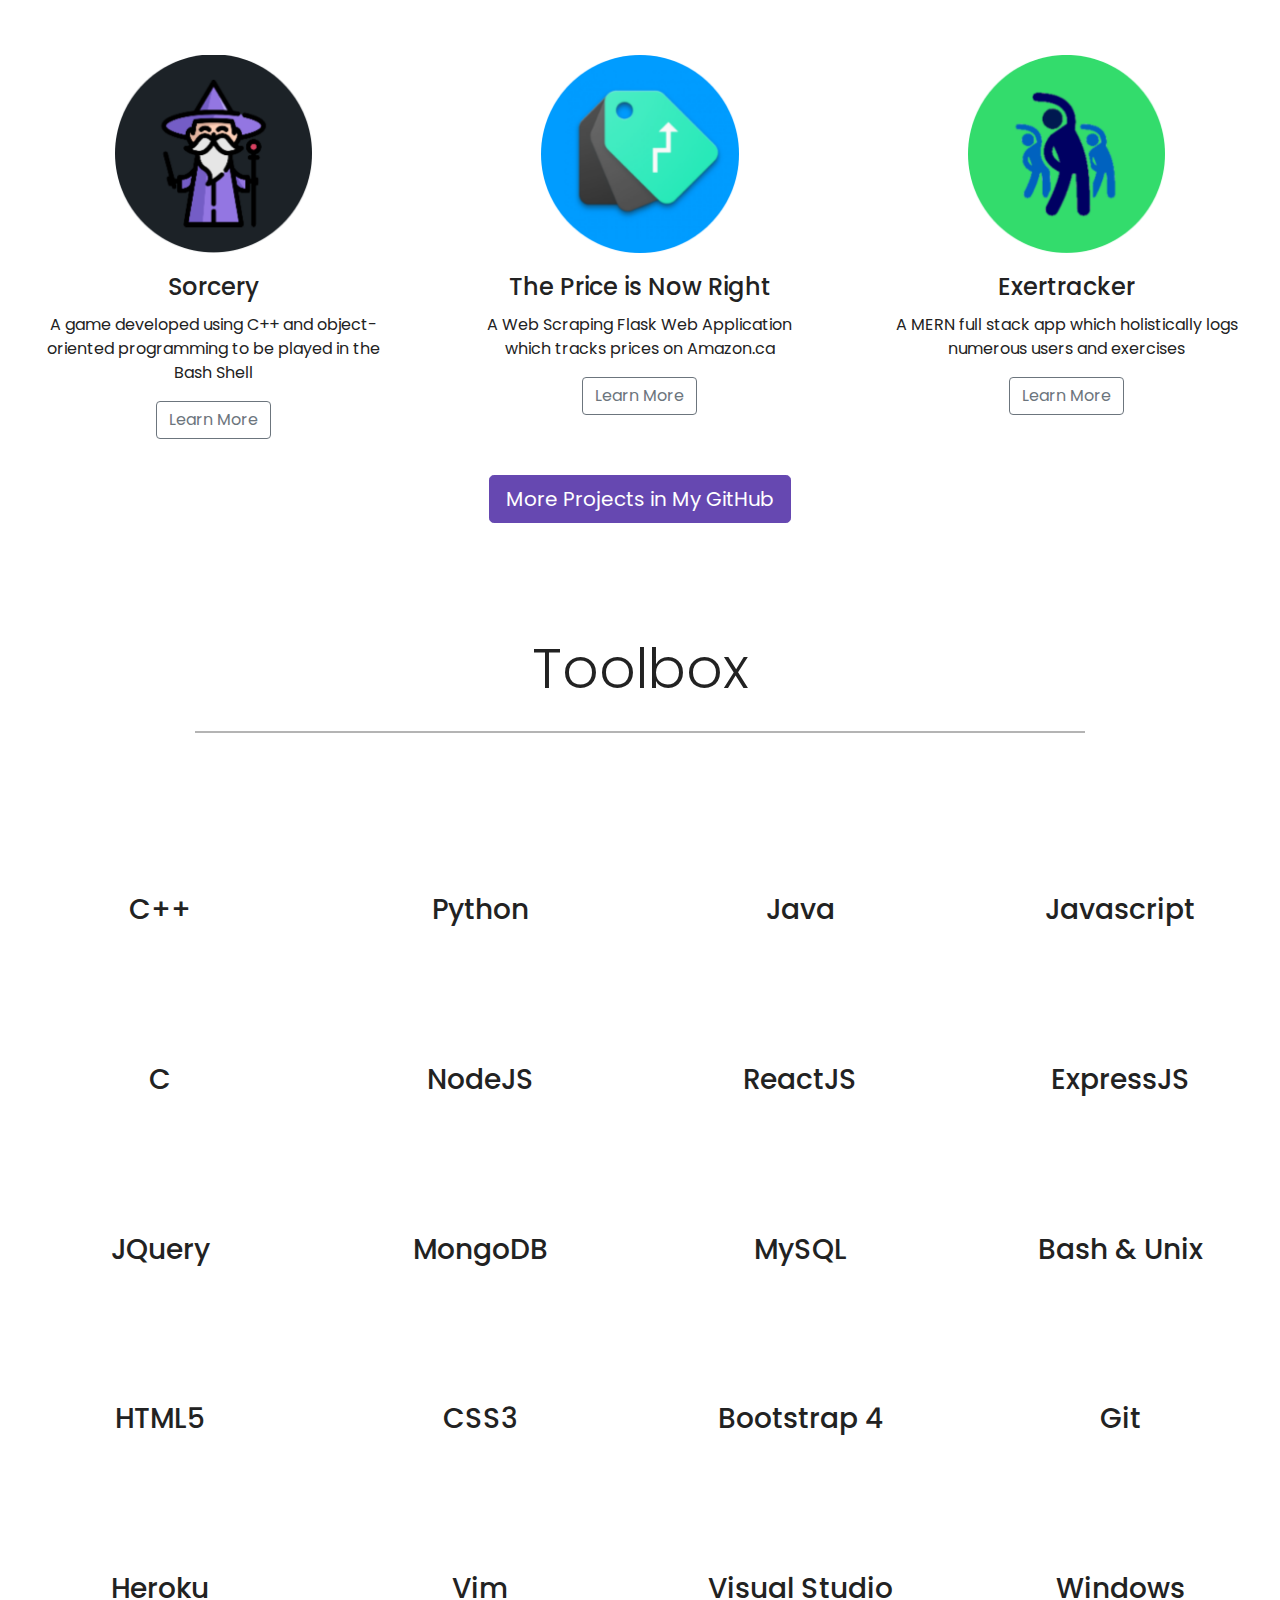
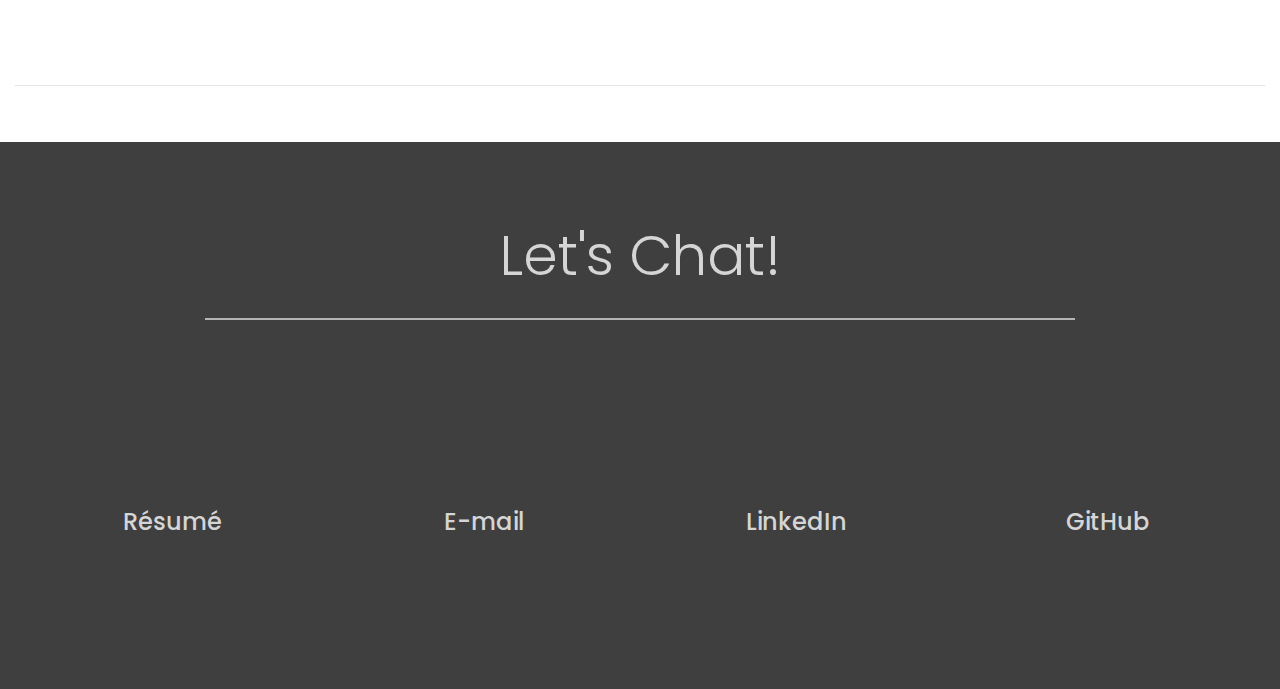
==== commit 314790e3: "carousel responsiveness fixed" ====
--- a/index.html
+++ b/index.html
@@ -65,6 +65,7 @@
 				<div class="carousel-caption">
 					<h1 class="display-2">Hi, I'm Scott!</h1>
 					<h3>Aspiring Software Developer</h3>
+					<a name="about"></a>
 					<a href="#about"><button type="button" class="btn btn-primary btn-lg">Let's Start</button></a>
 
 				</div>
@@ -76,11 +77,13 @@
 				<img src="img/toronto.png" alt="Toronto">
 			</div>
 		</div>
-
+		
+		
 		<!-- Left and right controls -->
 		<a class="carousel-control-prev" href="#slides" data-slide="prev">
 			<span class="carousel-control-prev-icon"></span>
 		</a>
+		
 		<a class="carousel-control-next" href="#slides" data-slide="next">
 			<span class="carousel-control-next-icon"></span>
 		</a>
@@ -89,16 +92,14 @@
 
 
 	<!--- Jumbotron with education -->
-	<a name="jumbotron"></a>
+	
 	<div class="container-fluid">
 		<div class="row jumbotron">
 			<div class="col-xs-12 col-sm-12 col-md-9 col-lg-9 cl-xl-10">
 				<p class="lead">2nd Year Computer Science Undergraduate Student at the University of Waterloo</p>
 			</div>
-			<div class="col-xs-12 col-sm-12 col-md-3 col-lg-3 col-xl-2">
-				<a name="about"></a>
-				<a href="#projects"><button type="button" class="btn btn-primary btn-lg">My Side Project
-						Adventures!</button></a>
+			<div class="col-xs-12 col-sm-12 col-md-3 col-lg-3 col-xl-2">				
+				<a href="#projects"><button type="button" class="btn btn-primary btn-lg">My Side Project Adventures!</button></a>
 			</div>
 		</div>
 
@@ -112,8 +113,8 @@
 			<div class="col-lg-6">
 				<h2>About Me</h2>
 				<p>Hi, I am a 2nd year Computer Science Undergraduate student at the University of Waterloo</p>
-				<p>I am fascinated by the world of technology and spend countless hours researching and learning more in
-					different fields of programming ranging from backend programming, web development, and data science
+				<p>I am fascinated by the world of technology and spend countless hours researching and learning more about 
+					backend programming, web development, and data science
 				</p>
 				<p>Currently, I am seeking Summer 2020 Co-op opportunities. One of my greatest strengths is passion and
 					openness; I am willing to try new things and take calculated risks</p>
@@ -173,7 +174,7 @@
 				<div class="card">
 					<img class="card-img-top" src="img/project1.png">
 					<div class="card-body">
-						<h4 class="card-title">Sorcery Game</h4>
+						<h4 class="card-title">Sorcery</h4>
 						<p class="card-text">A game developed using C++ and object-oriented programming to be played in
 							the Bash Shell</p>
 						<a href="sorcery.html" class="btn btn-outline-secondary">Learn More</a>
--- a/style.css
+++ b/style.css
@@ -1,25 +1,25 @@
-@import url('https://fonts.googleapis.com/css?family=Poppins:400,500,700');
+@import url("https://fonts.googleapis.com/css?family=Poppins:400,500,700");
 
 html {
   scroll-behavior: smooth;
 }
 
-html, body {
+html,
+body {
   height: 100%;
   width: 100%;
-  font-family: 'Poppins', sans-serif;
+  font-family: "Poppins", sans-serif;
   color: #222;
 }
-.navbar{
-  padding:.8rem;
+.navbar {
+  padding: 0.8rem;
   opacity: 95%;
 }
 .navbar-nav li {
   padding-right: 20px;
-} 
+}
 .nav-link {
   font-size: 1.1em !important;
-  
 }
 .carousel-inner img {
   width: 100%;
@@ -28,7 +28,7 @@
 .carousel-caption {
   position: absolute;
   top: 50%;
-  transform: translateY(-50%) ; 
+  transform: translateY(-50%);
 }
 .carousel-caption h1 {
   font-size: 500%;
@@ -54,8 +54,14 @@
   background-color: #563d7c;
   border: 1px solid #563d7c;
 }
+[class*="col-"] {
+    padding: 1rem;
+}
+.aboutme {
+  padding: 4rem;
+}
 .scott {
-  border-radius: 50px;
+  border-radius: 50%;
 }
 .jumbotron {
   padding: 1rem;
@@ -76,29 +82,27 @@
   margin-top: 0.3rem;
   margin-bottom: 1rem;
 }
-.card {  
-  border: 0px;    
+.card {
+  border: 0px;
   text-align: center;
-  
-}
-.card-img-top {  
+}
+.card-img-top {
   width: 100%;
   height: auto;
   padding: 0%;
   margin: auto;
   display: block;
   max-width: 50%;
-  
-}
-
-.icon i{
+}
+
+.icon i {
   font-size: 4em;
   margin: 1rem;
   color: #3366ff;
   transition: all ease 0.5s;
   -webkit-transition: all ease 0.5s;
   transform: scale(1);
-  -webkit-transform: scale(1);  
+  -webkit-transform: scale(1);
 }
 
 .icon:hover {
@@ -121,10 +125,12 @@
 .social a {
   font-size: 4.5em;
   padding: 3rem;
-
-}
-
-.fa-linkedin, .fa-github, .fa-envelope-square, .fa-file {
+}
+
+.fa-linkedin,
+.fa-github,
+.fa-envelope-square,
+.fa-file {
   color: #d5d5d5;
 }
 
@@ -136,10 +142,15 @@
   padding: 50px;
 }
 
-
-
-.fa-linkedin:hover,.fa-github:hover,.fa-envelope-square:hover, .fa-file:hover {
-  
+.proj p,
+li {
+  font-size: 18px;
+}
+
+.fa-linkedin:hover,
+.fa-github:hover,
+.fa-envelope-square:hover,
+.fa-file:hover {
   transform: scale(1.2);
   -webkit-transform: scale(1.2);
   transition: all ease 0.5s;
@@ -157,7 +168,7 @@
   border-top: 1px solid #d5d5d5;
   width: 75%;
   margin-top: 0.8rem;
-  margin-bottom: 1rem
+  margin-bottom: 1rem;
 }
 footer a {
   color: #d5d5d5;
@@ -167,15 +178,12 @@
   border-top: 1px solid #d5d5d5;
   width: 100%;
   margin-top: 0.8rem;
-  margin-bottom: 1rem
+  margin-bottom: 1rem;
 }
 
 .social {
   display: inline;
 }
-
-
-
 
 /*---Media Queries --*/
 @media (max-width: 992px) {
@@ -186,7 +194,7 @@
 }
 @media (max-width: 768px) {
   .carousel-caption {
-    top: 45%;
+    top: 50%;
   }
   .carousel-caption h1 {
     font-size: 350%;
@@ -209,18 +217,21 @@
   }
 }
 @media (max-width: 576px) {
+  .carousel-inner img {
+    margin-top: 25%;
+  }
   .carousel-caption {
-    top: 40%;
+    top: 60%;
   }
   .carousel-caption h1 {
-    font-size: 250%;
+    font-size: 100%;
   }
   .carousel-caption h3 {
-    font-size: 110%;
+    font-size: 80%;
   }
   .carousel-caption .btn {
-    font-size: 90%;
-    padding: 8px 14px;
+    font-size: 70%;
+    padding: 5px 8px;
   }
   .carousel-indicators {
     display: none;
@@ -233,7 +244,6 @@
     padding: 0.7rem;
   }
 }
-
 
 /*---Firefox Bug Fix --*/
 .carousel-item {
@@ -248,7 +258,7 @@
   position: relative;
   width: 100%;
   height: 60%;
-  margin: 0!important;
+  margin: 0 !important;
 }
 .fixed-wrap {
   clip: rect(0, auto, auto, 0);
@@ -259,7 +269,7 @@
   height: 100%;
 }
 #fixed {
-  background-image: url('img/mac.png');
+  background-image: url("img/mac.png");
   position: fixed;
   display: block;
   top: 0;
@@ -269,16 +279,9 @@
   background-size: cover;
   background-position: center center;
   -webkit-transform: translateZ(0);
-          transform: translateZ(0);
+  transform: translateZ(0);
   will-change: transform;
 }
-/*--- Bootstrap Padding Fix --*/
-[class*="col-"] {
-    padding: 1rem;
-}
-
-
-
 
 
 /*
@@ -297,11 +300,3 @@
 Extra (xl) large devices (large desktops, 1200px and up)
 @media (min-width: 1200px) { ... }
 */
-
-
-
-
-
-
-
-
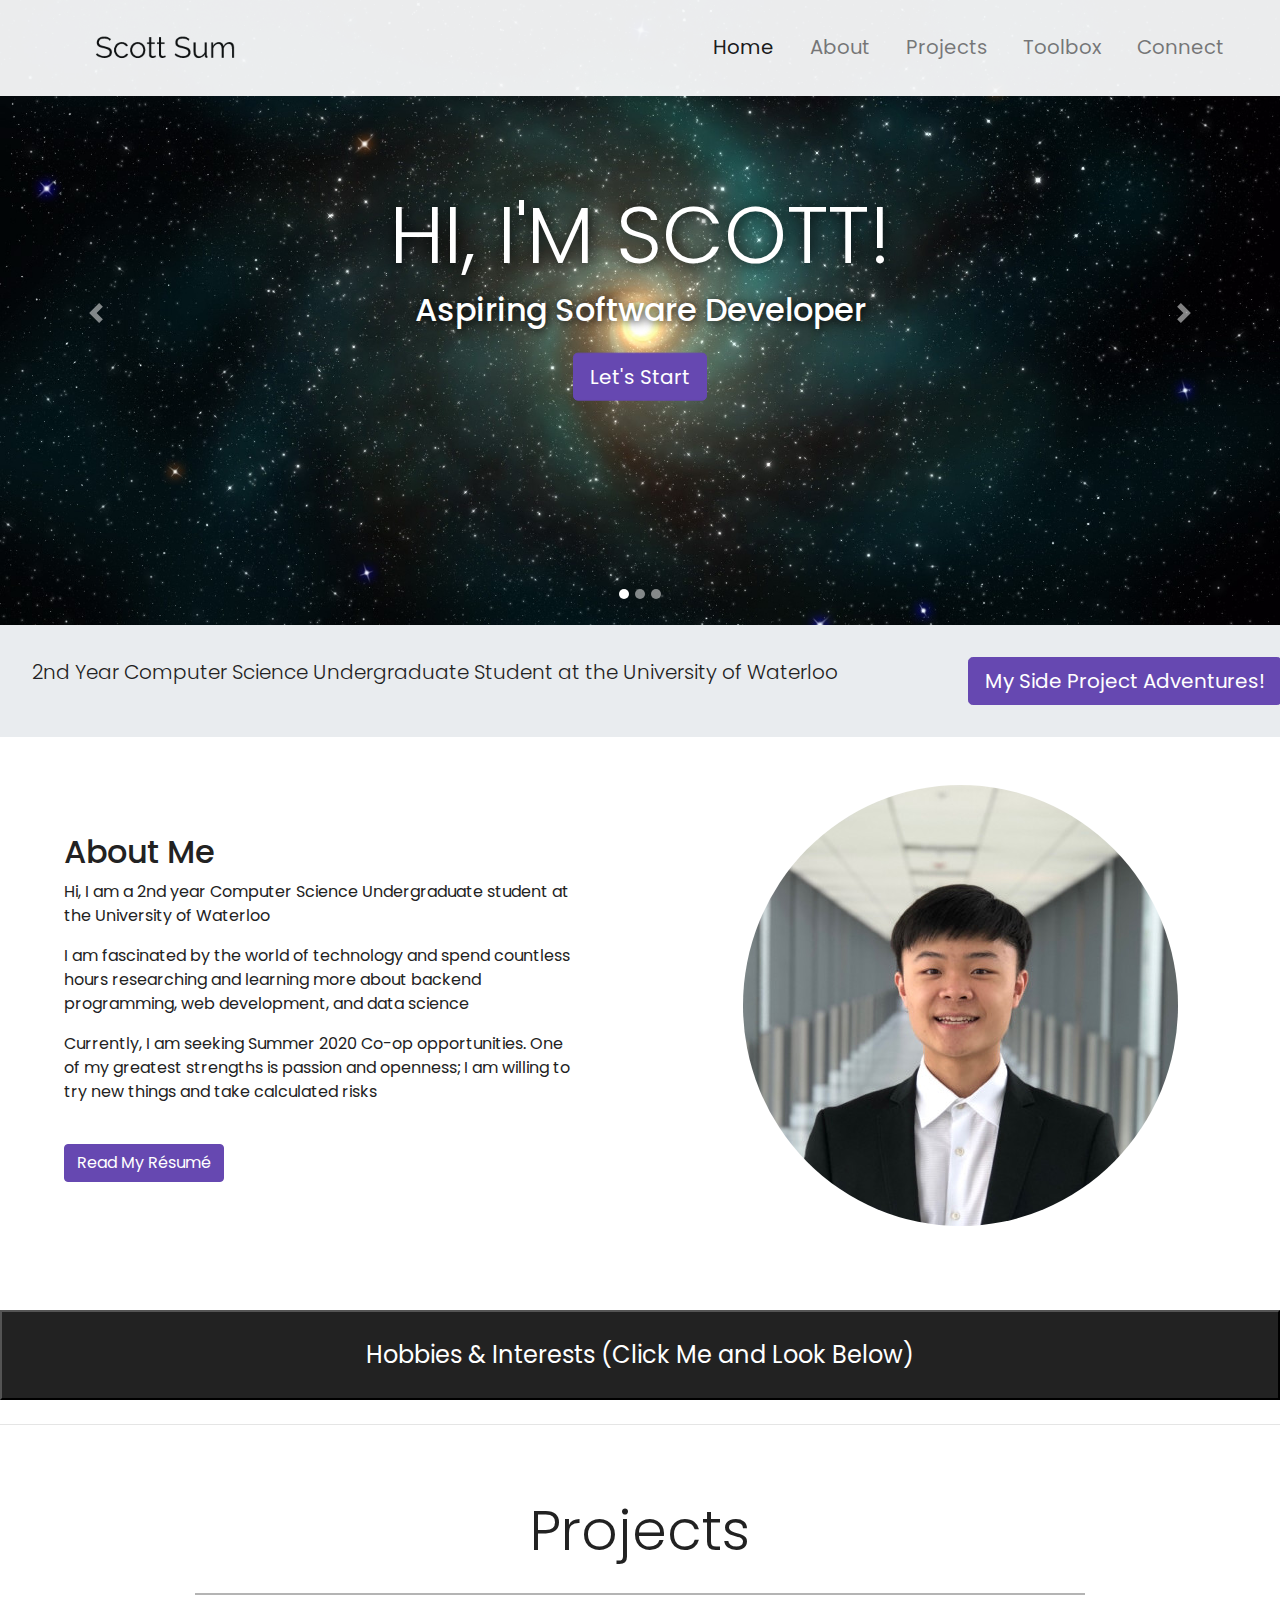
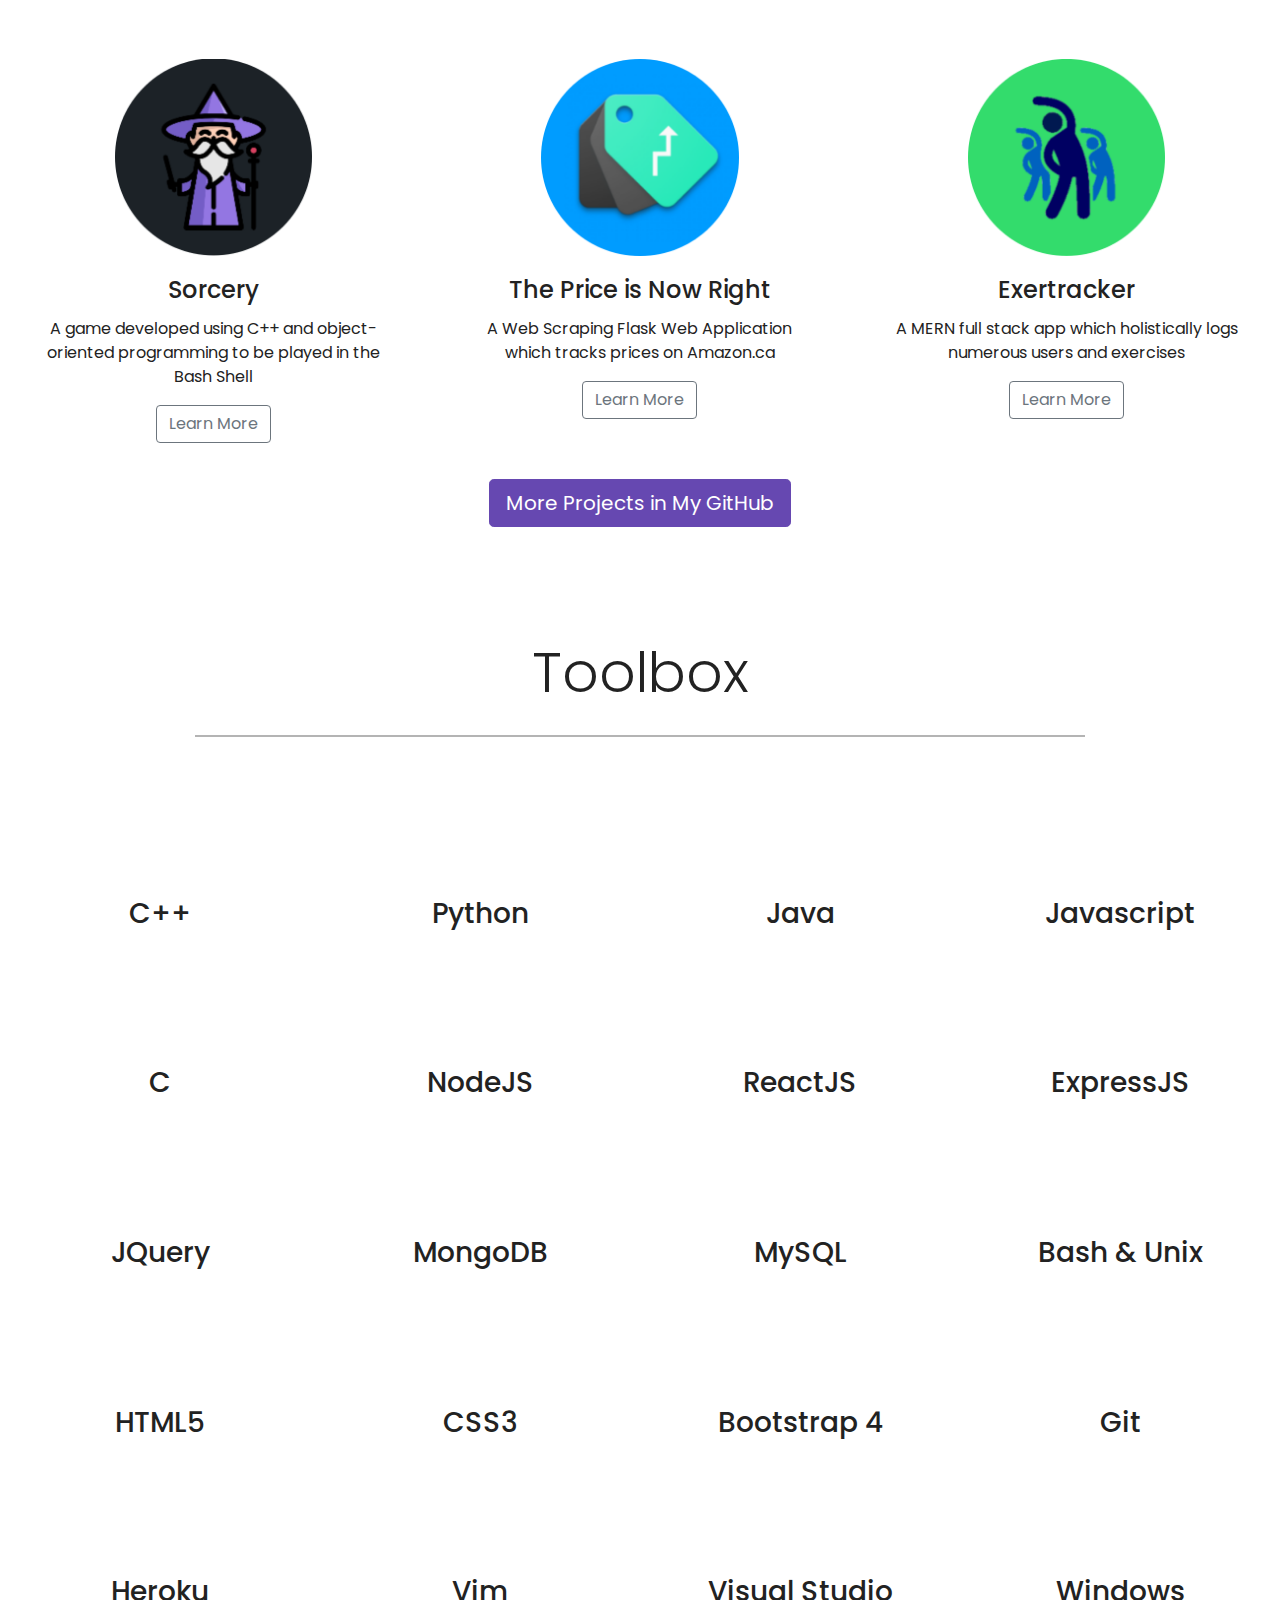
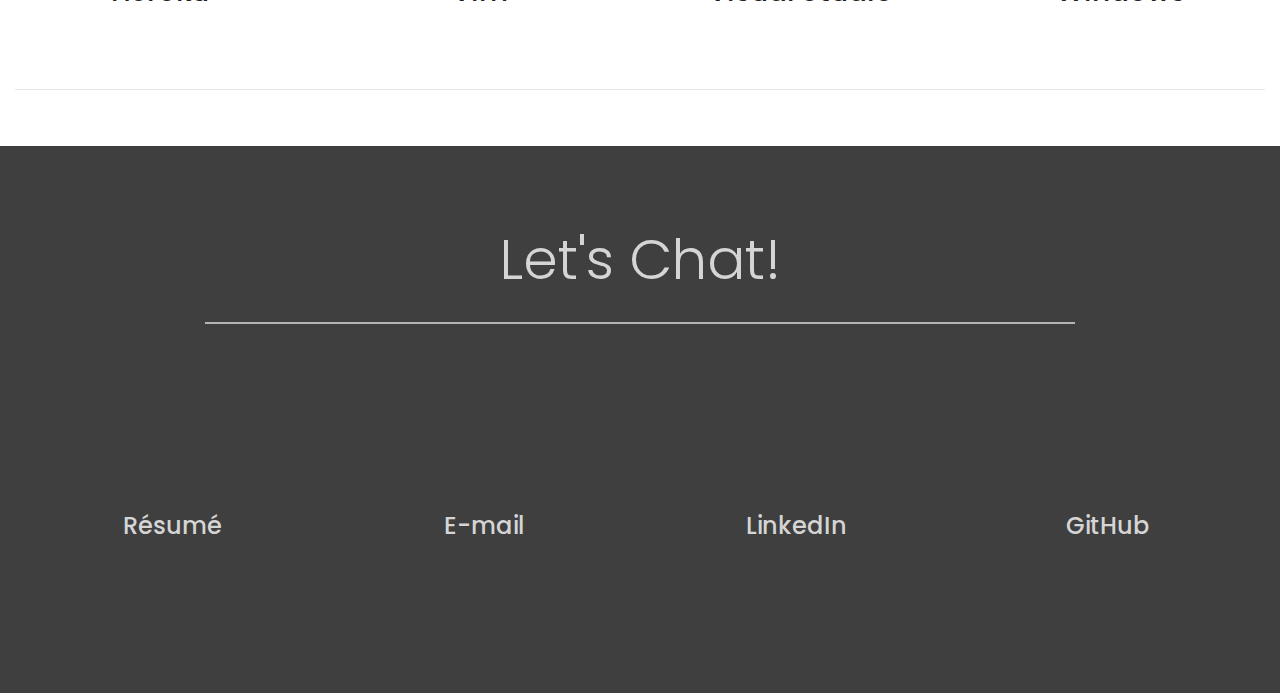
==== commit 32b7d28c: "minor changes" ====
--- a/index.html
+++ b/index.html
@@ -110,7 +110,7 @@
 	<!--- About Section -->
 	<div class="container-fluid padding">
 		<div class="row padding">
-			<div class="col-lg-6">
+			<div class="aboutme col-lg-6">
 				<h2>About Me</h2>
 				<p>Hi, I am a 2nd year Computer Science Undergraduate student at the University of Waterloo</p>
 				<p>I am fascinated by the world of technology and spend countless hours researching and learning more about 
@@ -123,7 +123,7 @@
 					class="btn btn-primary">Read My Résumé</a>
 			</div>
 			<div class="col-lg-6">
-				<img src="img/scott.png" class="scott img-fluid">
+				<img src="img/scott.png" class="scott img-fluid d-block m-auto">
 			</div>
 		</div>
 	</div>
